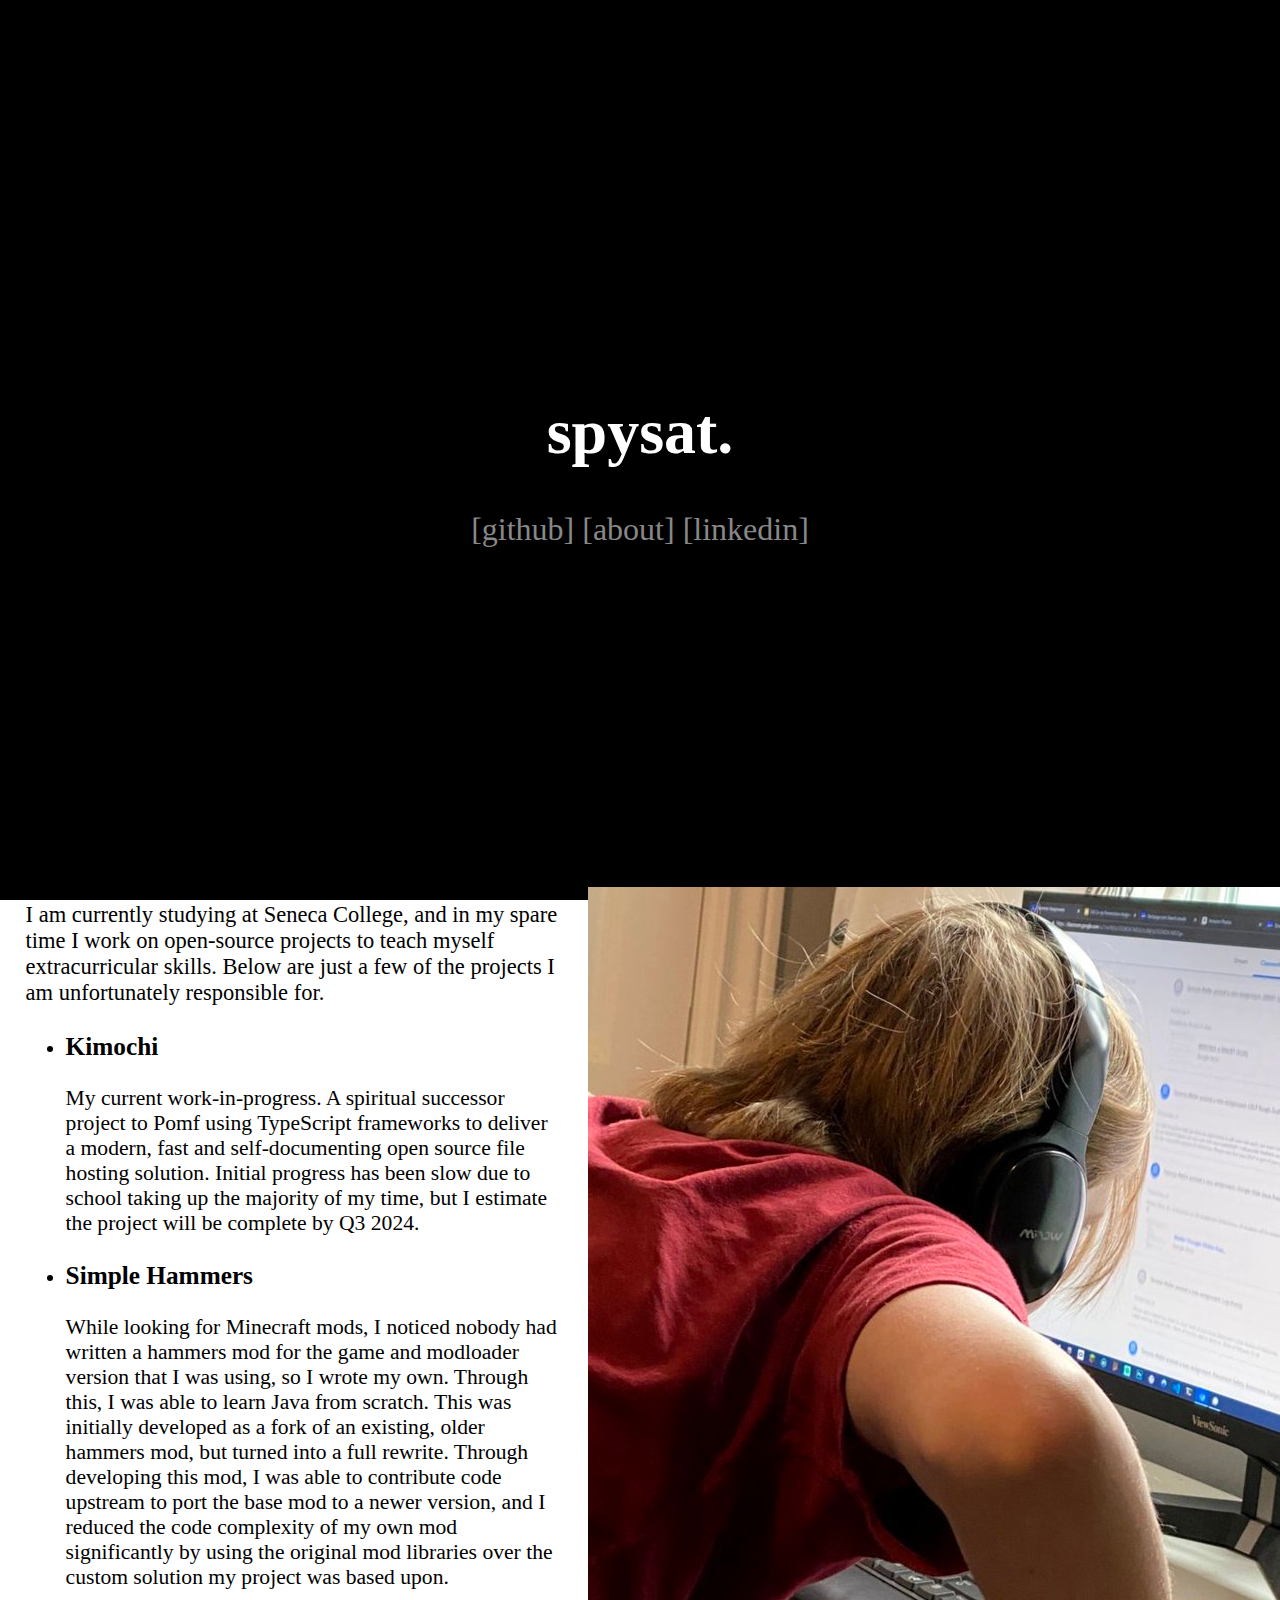
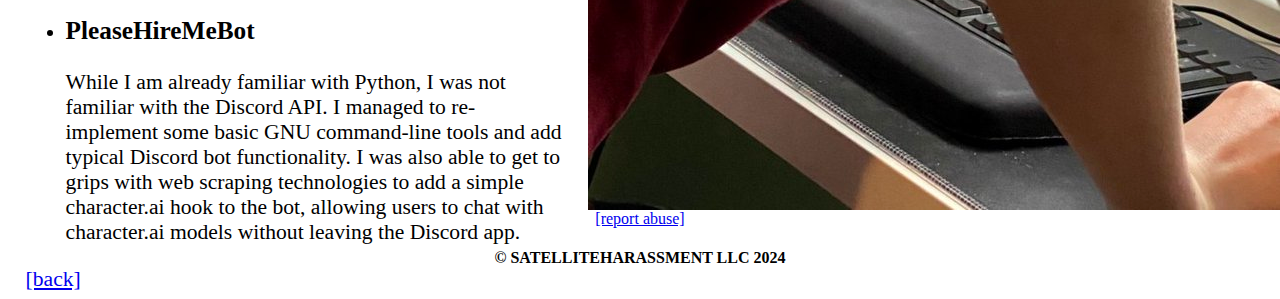
==== index.html @ 775f1d48 "Simplified design and now uses flexbox" ====
<!DOCTYPE html>
<html lang="en-CA">
<head>
<!-- HTML Meta Tags -->
<title>spysat.</title>
<meta name="description" content="Student at Seneca College and general trouble maker. Full stack developer with expertise in JavaScript, Python, and web development. Skilled in building responsive and scalable applications.">
<meta name="keywords" content="full stack developer, JavaScript, Python, C, C++, cpp, webdev, spysat, ashtonqlb, ashton bennet, ashton lunken web development, responsive design, scalable applications">
<meta name="author" content="Ashton Lunken">

<!-- Facebook Meta Tags -->
<meta property="og:url" content="https://spysat.net">
<meta property="og:type" content="website">
<meta property="og:title" content="spysat.">
<meta property="og:description" content="Spysat is Ashton Lunken">
<meta property="og:image" content="https://opengraph.b-cdn.net/production/documents/0bce2044-7931-43f7-a3ce-7cfbbf4e57e4.jpg?token=21f7EHfnocOe8le_BLO5FhSAGT1--1735mB9kfnQxic&height=923&width=692&expires=33248097608">

<!-- Twitter Meta Tags -->
<meta name="twitter:card" content="summary_large_image">
<meta property="twitter:domain" content="spysat.net">
<meta property="twitter:url" content="https://spysat.net">
<meta name="twitter:title" content="spysat.">
<meta name="twitter:description" content="Spysat is Ashton Lunken">
<meta name="twitter:image" content="https://opengraph.b-cdn.net/production/documents/0bce2044-7931-43f7-a3ce-7cfbbf4e57e4.jpg?token=21f7EHfnocOe8le_BLO5FhSAGT1--1735mB9kfnQxic&height=923&width=692&expires=33248097608">

<title>spysat.</title>
<link rel="stylesheet" href="main.css">
<link rel="icon" href="assets/spysatnet.ico">
</head>

<body>
    <div id="hero" class="container">
            <header>
                <h1>spysat.
            </header>
            <nav>
                <a href="https://github.com/ashtonqlb">[github]</a>
                <a href="#about">[about]</a>
                <a href="https://www.linkedin.com/in/ashtonqlb/">[linkedin]</a>
            </nav>
        </div>
    </div>

    <div id="about" class="container">
        <div id="left">
            <div id="intro">
                <h2><i>I'm Ashton, the face behind spysat.</i></h2>
                <p>I am currently studying at Seneca College, and in my spare time I work on open-source projects to teach myself extracurricular skills. Below are just a few of the projects I am unfortunately responsible for.</p>
            </div>
            <div id="projects">
                <ul>
                    <li>
                        <h3>Kimochi</h3>
                        <p>My current work-in-progress. A spiritual successor project to Pomf using TypeScript frameworks to deliver a modern, fast and self-documenting open source file hosting solution. Initial progress has been slow due to school taking up the majority of my time, but I estimate the project will be complete by Q3 2024.                                </p>
                    </li>
                    <li>
                        <h3>Simple Hammers</h3>
                        <p>
                            While looking for Minecraft mods, I noticed nobody had written a hammers mod for the game and modloader version that I was using, so I wrote my own. Through this, I was able to learn Java from scratch. This was initially developed as a fork of an existing, older hammers mod, but turned into a full rewrite. Through developing this mod, I was able to contribute code upstream to port the base mod to a newer version, and I reduced the code complexity of my own mod significantly by using the original mod libraries over the custom solution my project was based upon.
                        </p>
                    </li>
                    <li>
                        <h3>PleaseHireMeBot</h3>
                        <p>While I am already familiar with Python, I was not familiar with the Discord API. I managed to re-implement some basic GNU command-line tools and add typical Discord bot functionality. 
                            I was also able to get to grips with web scraping technologies to add a simple character.ai hook to the bot, allowing users to chat with character.ai models without leaving the Discord app.</p>
                    </li>
                </ul>
            <a href="#hero">[back]</a>
            </div>
        </div>
            <div id="portrait">
                <img src="assets/hard_at_work.jpeg" alt="A picture of me bent over my desk in an awkward position. I am looking at a web dashboard for proprietary database software." title="Hard at work.">
            </div>
    </div>
   
    <footer>
        <nav>
            <a href="mailto:ashton@spysat.net?subject=Takedown request">[report abuse]</a>
        </nav>

        <h4>&copy; SATELLITEHARASSMENT LLC 2024</h4>
    </footer>
</body>
</html>
---- main.css ----
html, body {
  font-family: "Palatino Linotype", "Book Antiqua", Palatino, serif;
  background-color: #000;
  margin: 0;
  padding: 0;
  scroll-behavior: smooth;
}

.container {
  display: flex;
  height: 100vh;
}

#hero {
  flex-direction: column;
  align-items: center;
  justify-content: center;
  background-color: #000;
  color: #fff;
  font-size: xx-large;
}

#hero h1 {
  align-items: center;
  text-align: center;
}

#hero nav {
  align-items: stretch;
}

#hero nav a {
  color: #888;
  text-decoration: none;
  transition: color 0.3s; /* Smooth transition for color change */
}

#hero nav a:hover {
  color: #fff;
}

#about {
  flex-direction: row;
  align-items: center;
  justify-content: center;
  background-color: #fff ;
  color: #000;
}

#left {
  flex-direction: column;
  padding: auto;
  margin: 2%;
}

#intro {
  font-size: 2.5vh;
}

#projects {
  flex-direction: column;
  font-size: 2.4vh;
}

#portrait img {
  max-height: 100%;
  align-items: flex-end;
}

footer {
  display: flex;
  flex-direction: column;
  align-items: center;
  justify-content: center;
  background-color: #fff ;
  padding: 10px;
  bottom: 0;
}

@media (max-width: 768px) {
}
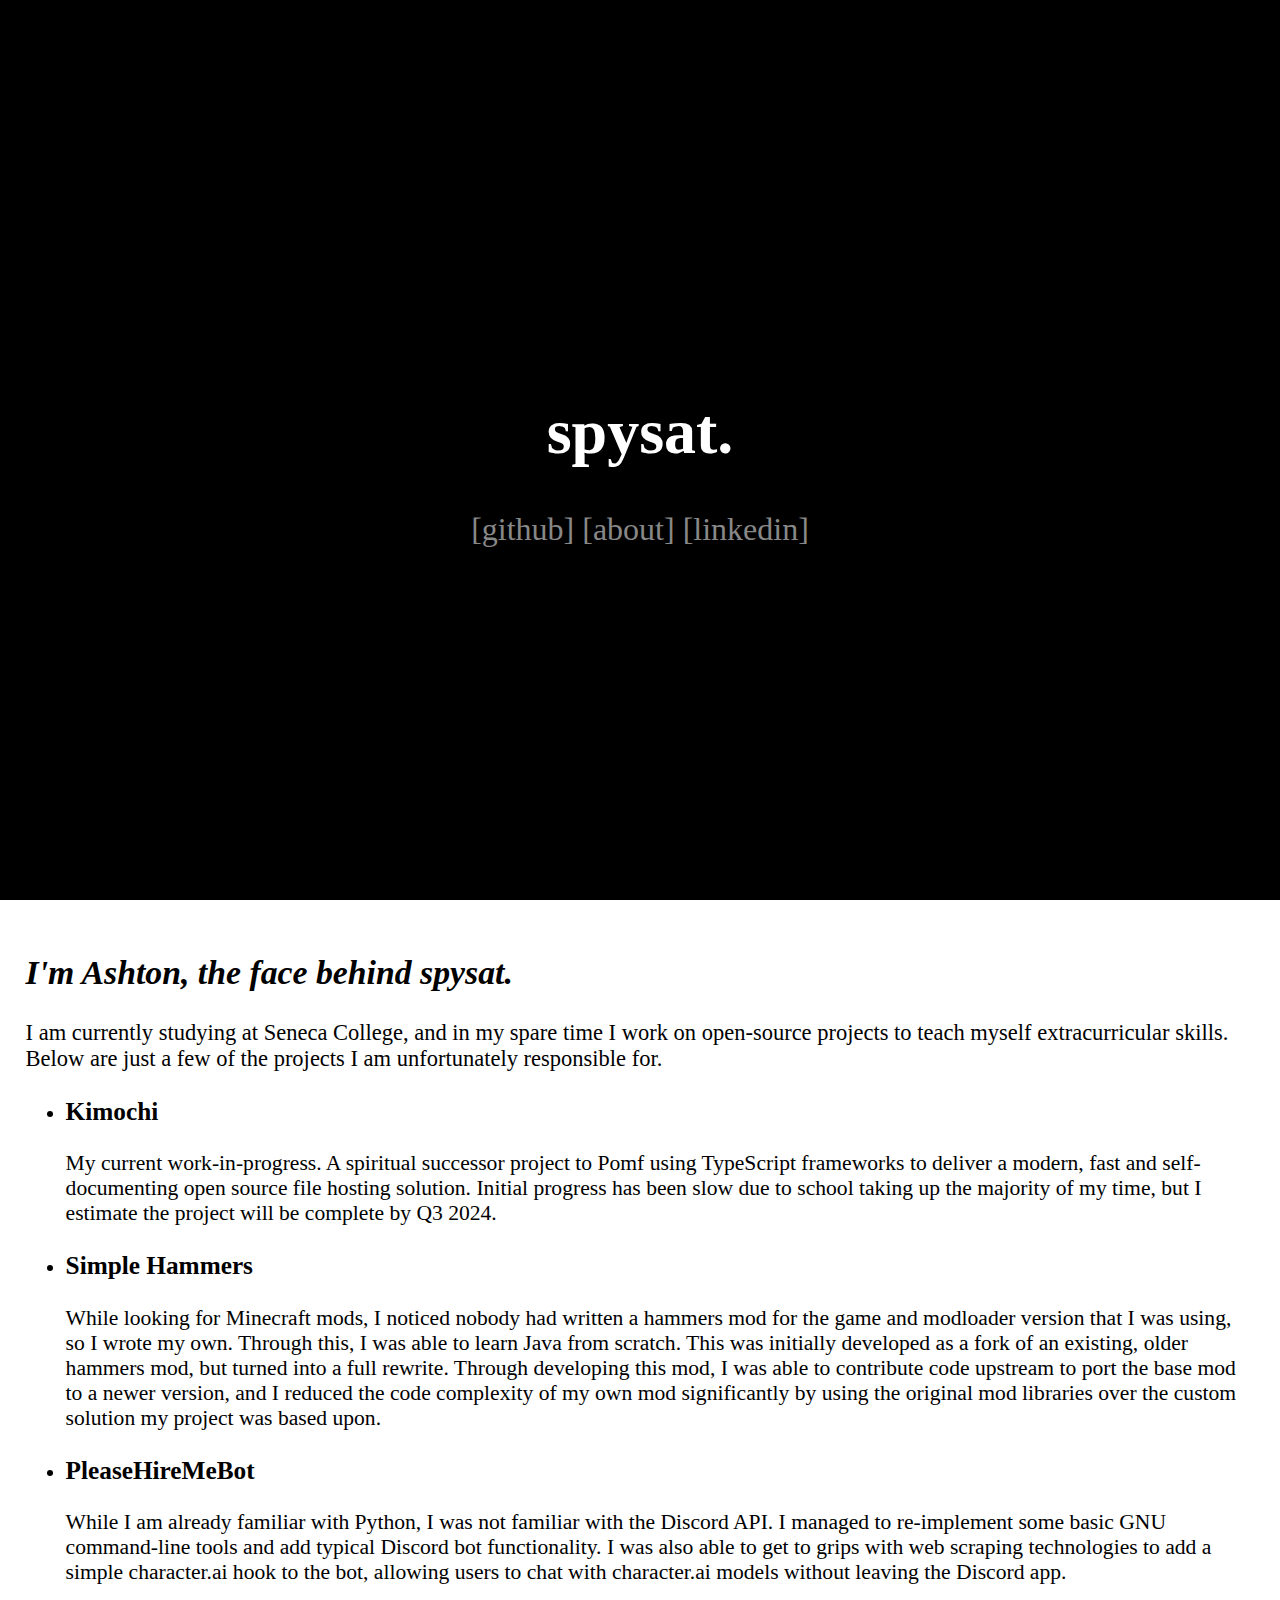
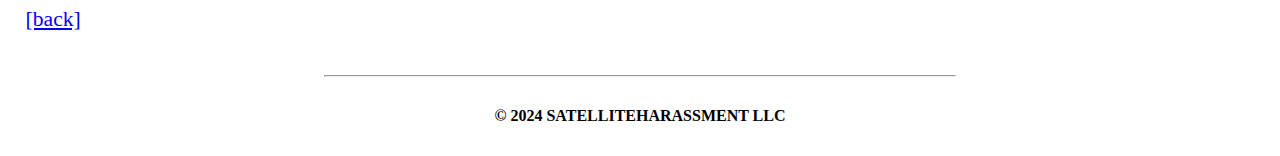
==== commit e2d15f23: "Made repository public and added license" ====
--- a/index.html
+++ b/index.html
@@ -26,6 +26,11 @@
 <link rel="stylesheet" href="main.css">
 <link rel="icon" href="assets/spysatnet.ico">
 </head>
+
+<!-- 
+    Hi! Glad to see you're interested in my website. If you want to use this layout for your own website
+    please don't hesitate to grab a copy of the source code at https://github.com/ashtonqlb/spysat.net. 
+-->
 
 <body>
     <div id="hero" class="container">
@@ -67,17 +72,11 @@
             <a href="#hero">[back]</a>
             </div>
         </div>
-            <div id="portrait">
-                <img src="assets/hard_at_work.jpeg" alt="A picture of me bent over my desk in an awkward position. I am looking at a web dashboard for proprietary database software." title="Hard at work.">
-            </div>
     </div>
    
     <footer>
-        <nav>
-            <a href="mailto:ashton@spysat.net?subject=Takedown request">[report abuse]</a>
-        </nav>
-
-        <h4>&copy; SATELLITEHARASSMENT LLC 2024</h4>
+        <hr style="width:50%;text-align:center;">
+        <h4>&copy; 2024 SATELLITEHARASSMENT LLC </h4>
     </footer>
 </body>
 </html>--- a/main.css
+++ b/main.css
@@ -1,6 +1,13 @@
+:root {
+  --primary-color: #000;
+  --secondary-color: #fff;
+  --tertiary-color: #888;
+  --highlight: #006aff;
+}
+
 html, body {
   font-family: "Palatino Linotype", "Book Antiqua", Palatino, serif;
-  background-color: #000;
+  background-color: var(--primary-color);
   margin: 0;
   padding: 0;
   scroll-behavior: smooth;
@@ -15,8 +22,8 @@
   flex-direction: column;
   align-items: center;
   justify-content: center;
-  background-color: #000;
-  color: #fff;
+  background-color: var(--primary-color);
+  color: var(--secondary-color);
   font-size: xx-large;
 }
 
@@ -30,21 +37,23 @@
 }
 
 #hero nav a {
-  color: #888;
+  color: var(--tertiary-color);
   text-decoration: none;
   transition: color 0.3s; /* Smooth transition for color change */
 }
 
 #hero nav a:hover {
-  color: #fff;
+  color: var(--secondary-color);
 }
 
 #about {
   flex-direction: row;
   align-items: center;
   justify-content: center;
-  background-color: #fff ;
-  color: #000;
+  background-color: var(--secondary-color); ;
+  color: var(--primary-color);
+  height: auto;
+  width: 100%;
 }
 
 #left {
@@ -62,19 +71,16 @@
   font-size: 2.4vh;
 }
 
-#portrait img {
-  max-height: 100%;
-  align-items: flex-end;
-}
-
 footer {
   display: flex;
   flex-direction: column;
   align-items: center;
   justify-content: center;
-  background-color: #fff ;
+  background-color: var(--secondary-color); ;
   padding: 10px;
   bottom: 0;
+  height: 1%;
+  width: auto;
 }
 
 @media (max-width: 768px) {
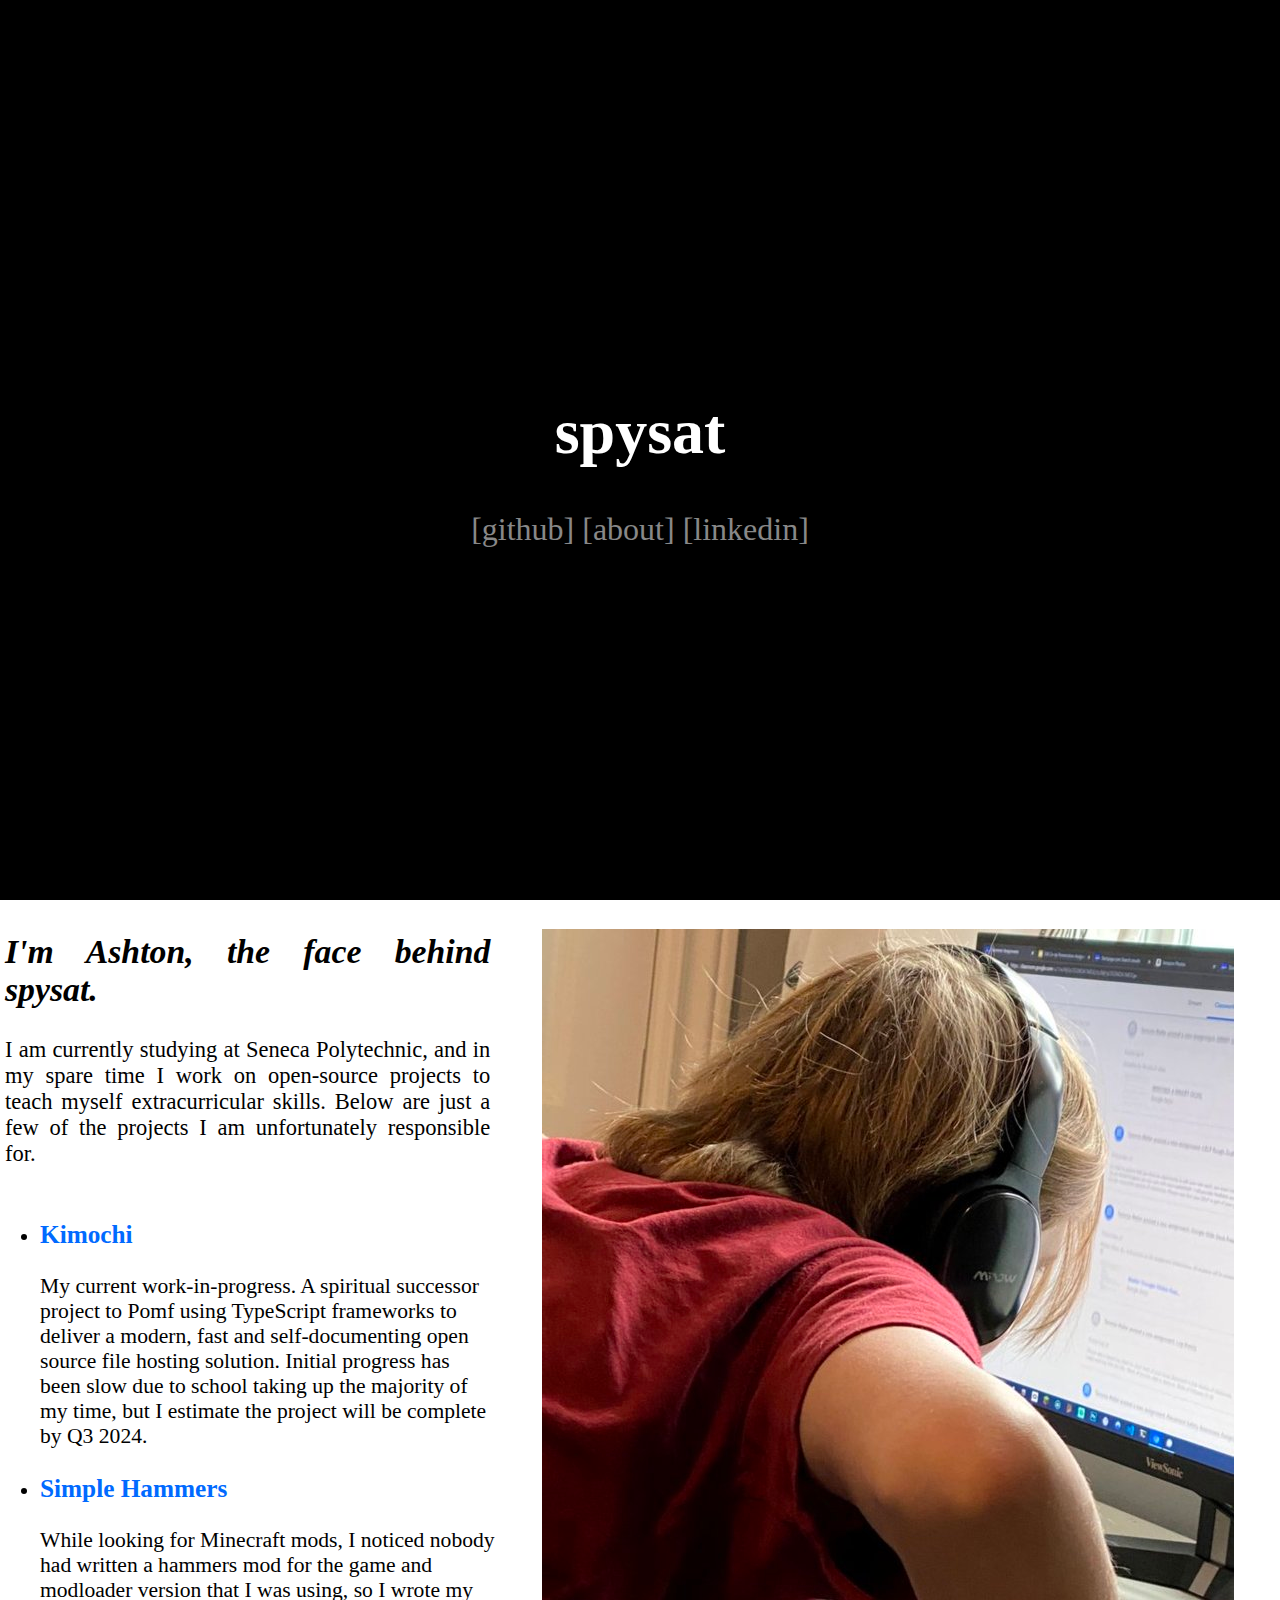
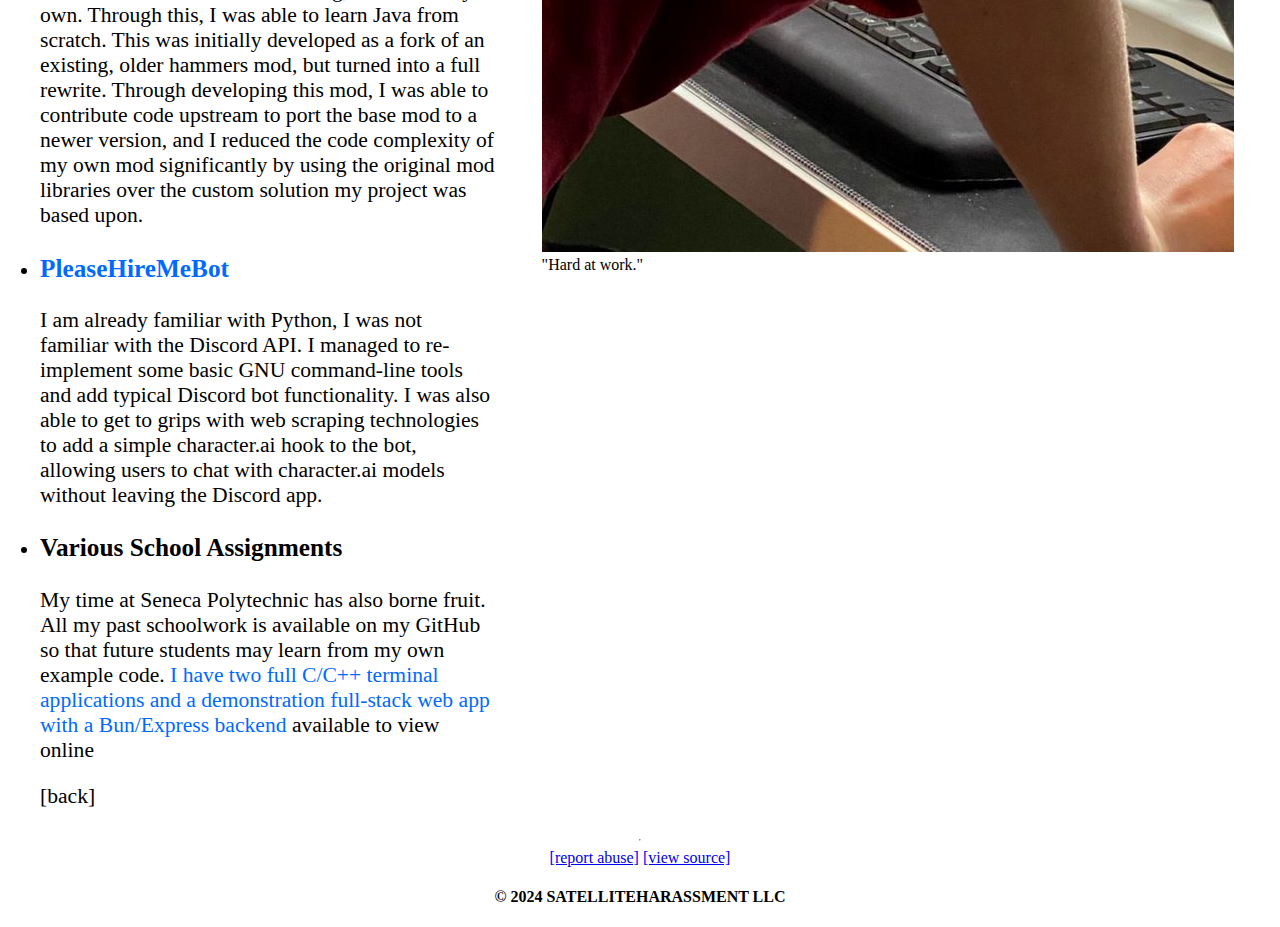
==== commit 6e3b42b2: "hi big chief." ====
--- a/index.html
+++ b/index.html
@@ -24,6 +24,7 @@
 
 <title>spysat.</title>
 <link rel="stylesheet" href="main.css">
+<link rel="stylesheet" href="https://cdnjs.cloudflare.com/ajax/libs/font-awesome/6.5.2/css/all.min.css" integrity="sha512-SnH5WK+bZxgPHs44uWIX+LLJAJ9/2PkPKZ5QiAj6Ta86w+fsb2TkcmfRyVX3pBnMFcV7oQPJkl9QevSCWr3W6A==" crossorigin="anonymous" referrerpolicy="no-referrer" />
 <link rel="icon" href="assets/spysatnet.ico">
 </head>
 
@@ -35,7 +36,7 @@
 <body>
     <div id="hero" class="container">
             <header>
-                <h1>spysat.
+                <h1><a href="mailto:ashton@spysat.net">spysat</a></h1>
             </header>
             <nav>
                 <a href="https://github.com/ashtonqlb">[github]</a>
@@ -46,36 +47,52 @@
     </div>
 
     <div id="about" class="container">
-        <div id="left">
+        <div id="text" class="container">
             <div id="intro">
                 <h2><i>I'm Ashton, the face behind spysat.</i></h2>
-                <p>I am currently studying at Seneca College, and in my spare time I work on open-source projects to teach myself extracurricular skills. Below are just a few of the projects I am unfortunately responsible for.</p>
+                <p>I am currently studying at Seneca Polytechnic, and in my spare time I work on open-source projects to teach myself extracurricular skills. Below are just a few of the projects I am unfortunately responsible for.</p>
             </div>
             <div id="projects">
                 <ul>
                     <li>
-                        <h3>Kimochi</h3>
+                        <h3><a href="https://github.com/ashtonqlb/kimochi">Kimochi</a></h3>
                         <p>My current work-in-progress. A spiritual successor project to Pomf using TypeScript frameworks to deliver a modern, fast and self-documenting open source file hosting solution. Initial progress has been slow due to school taking up the majority of my time, but I estimate the project will be complete by Q3 2024.                                </p>
                     </li>
                     <li>
-                        <h3>Simple Hammers</h3>
+                        <h3><a href="https://github.com/ashtonqlb/simplehammers">Simple Hammers</a></h3>
                         <p>
                             While looking for Minecraft mods, I noticed nobody had written a hammers mod for the game and modloader version that I was using, so I wrote my own. Through this, I was able to learn Java from scratch. This was initially developed as a fork of an existing, older hammers mod, but turned into a full rewrite. Through developing this mod, I was able to contribute code upstream to port the base mod to a newer version, and I reduced the code complexity of my own mod significantly by using the original mod libraries over the custom solution my project was based upon.
                         </p>
                     </li>
                     <li>
-                        <h3>PleaseHireMeBot</h3>
-                        <p>While I am already familiar with Python, I was not familiar with the Discord API. I managed to re-implement some basic GNU command-line tools and add typical Discord bot functionality. 
+                        <h3><a href="https://github.com/ashtonqlb/PleaseHireMeBot">PleaseHireMeBot</a></h3>
+                        <p>I am already familiar with Python, I was not familiar with the Discord API. I managed to re-implement some basic GNU command-line tools and add typical Discord bot functionality. 
                             I was also able to get to grips with web scraping technologies to add a simple character.ai hook to the bot, allowing users to chat with character.ai models without leaving the Discord app.</p>
                     </li>
+                    <li>
+                        <h3>Various School Assignments</h3>
+                        <p>My time at Seneca Polytechnic has also borne fruit. All my past schoolwork is available on my GitHub so that future students may learn from my own example code. <a href="https://github.com/ashtonqlb/oop-244">I have two full C/C++ terminal applications</a> <a href="https://github.com/ashtonqlb/vlbo">and a demonstration full-stack web app with a Bun/Express backend</a> available to view online</p>
+                    </li>
+                    <div id="back">
+                        <a href="#hero">[back]</a>
+                    </div>
                 </ul>
-            <a href="#hero">[back]</a>
             </div>
         </div>
+        <div id="image">
+            <figure>
+                <img src="assets/hard_at_work.jpeg">
+                <figcaption>"Hard at work."</figcaption>
+            </figure>
+        </div>
     </div>
-   
+
     <footer>
-        <hr style="width:50%;text-align:center;">
+        <hr>
+        <nav>
+            <a href="mailto:ashton@spysat.net?subject=Takedown request">[report abuse]</a>
+            <a href="https://github.com/ashtonqlb/spysat.net">[view source]</a>
+        </nav>
         <h4>&copy; 2024 SATELLITEHARASSMENT LLC </h4>
     </footer>
 </body>
--- a/main.css
+++ b/main.css
@@ -15,7 +15,6 @@
 
 .container {
   display: flex;
-  height: 100vh;
 }
 
 #hero {
@@ -25,11 +24,15 @@
   background-color: var(--primary-color);
   color: var(--secondary-color);
   font-size: xx-large;
+  height: 100vh;
+
 }
 
-#hero h1 {
+#hero h1 a {
   align-items: center;
+  color: var(--secondary-color);
   text-align: center;
+  text-decoration: none;
 }
 
 #hero nav {
@@ -48,22 +51,24 @@
 
 #about {
   flex-direction: row;
+  width: 100%;
+  height: auto;
+  background-color: var(--secondary-color);
+}
+
+#text {
+  flex-direction: column;
   align-items: center;
   justify-content: center;
   background-color: var(--secondary-color); ;
   color: var(--primary-color);
-  height: auto;
-  width: 100%;
-}
-
-#left {
-  flex-direction: column;
-  padding: auto;
-  margin: 2%;
+  width: fit-content
 }
 
 #intro {
   font-size: 2.5vh;
+  text-align: justify;
+  margin: 1%;
 }
 
 #projects {
@@ -71,17 +76,49 @@
   font-size: 2.4vh;
 }
 
+#projects li a {
+  color: var(--highlight);
+  text-decoration: none;  
+  transition: color 0.3s; /* Smooth transition for color change */
+}
+
+#projects li a:hover {
+  color: var(--tertiary-color);
+}
+
+#back a {
+  text-decoration: none;
+  color: var(--primary-color);
+  transition: color 0.3s;
+}
+
+#back a:hover {
+  color: var(--tertiary-color)
+}
+
+#image {
+  margin: 1% 0.5% 1%;
+}
+
+#image img {
+  margin: 0, 20% 10% 10%;
+}
+
+
 footer {
   display: flex;
   flex-direction: column;
   align-items: center;
   justify-content: center;
   background-color: var(--secondary-color); ;
-  padding: 10px;
-  bottom: 0;
   height: 1%;
   width: auto;
 }
 
+#footer hr {
+  width: 50%;
+  text-align: center;
+}
+
 @media (max-width: 768px) {
-}+}
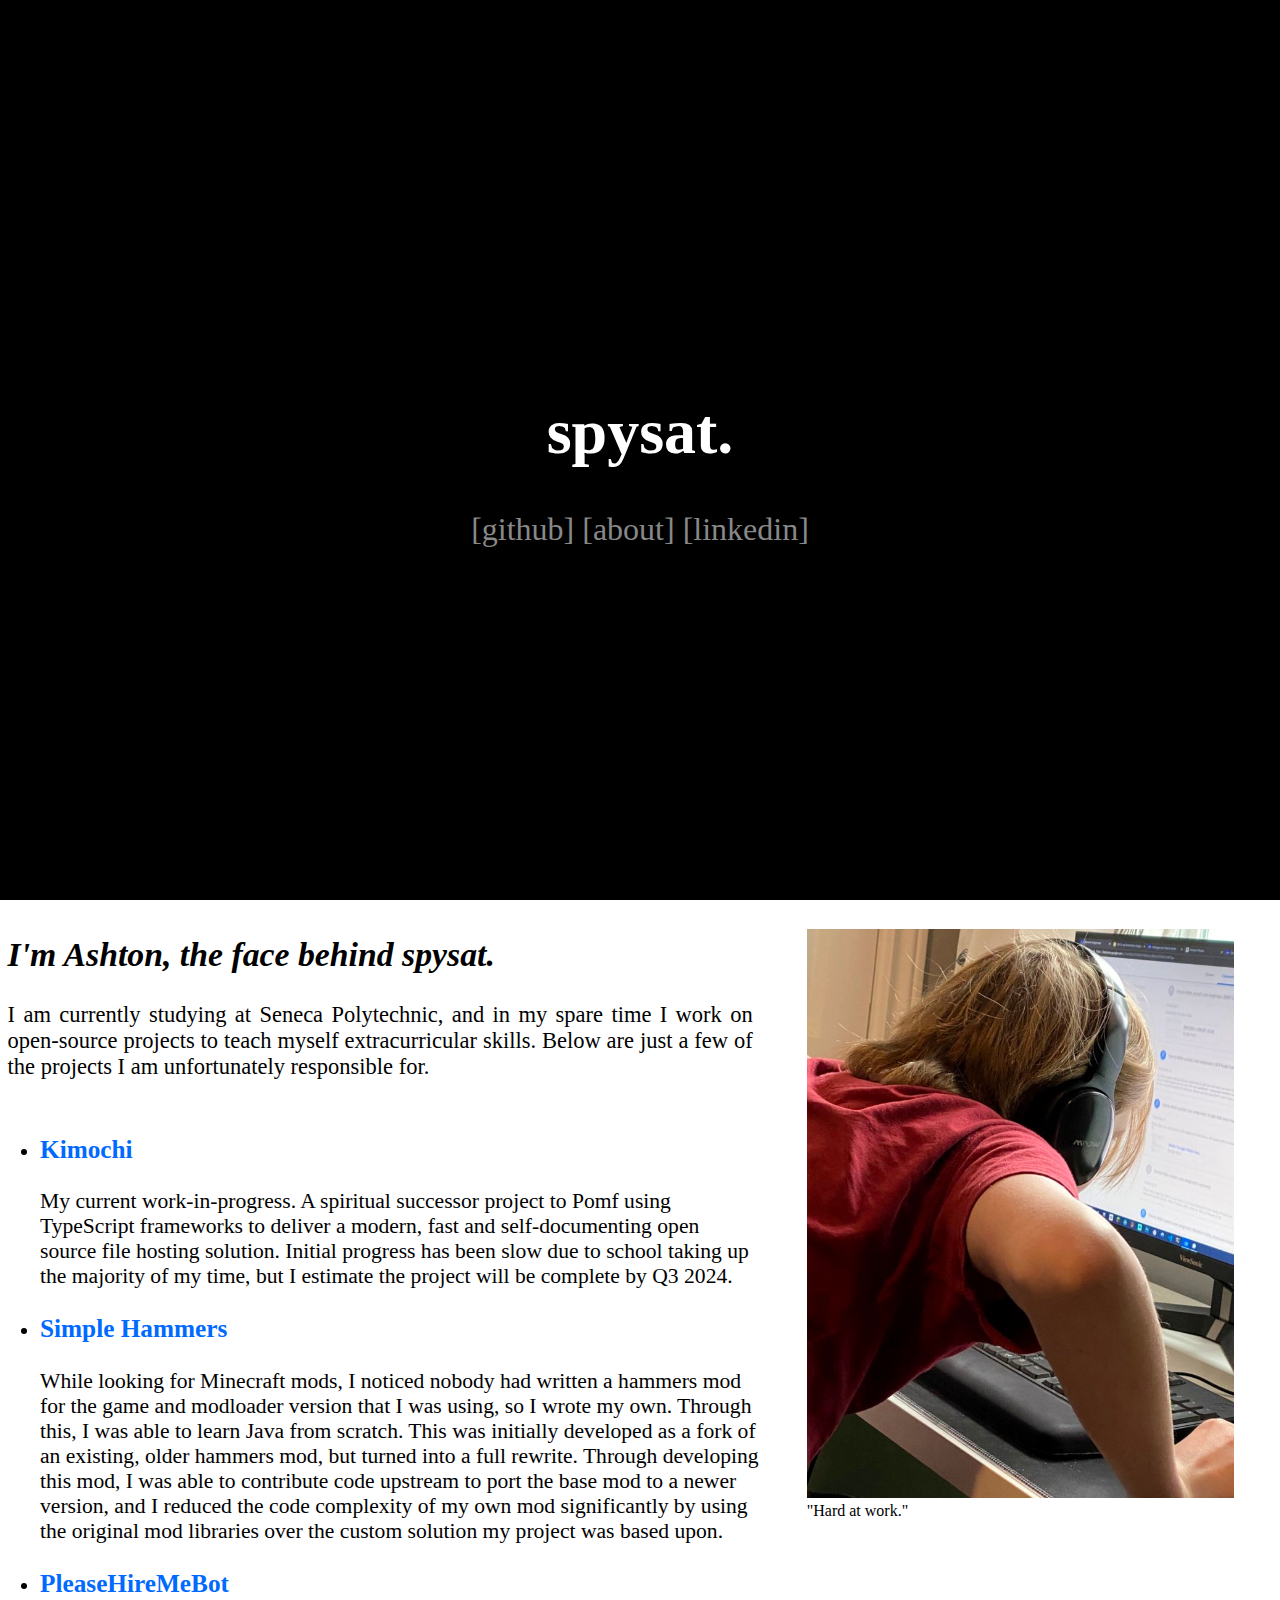
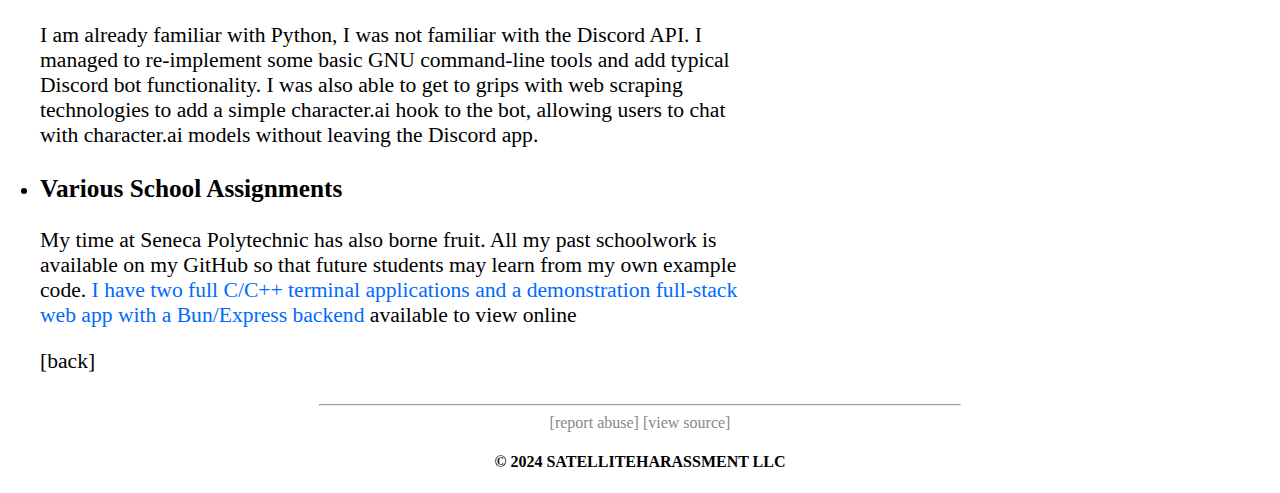
==== commit 6c9aa7e1: "Now mobile-friendly." ====
--- a/index.html
+++ b/index.html
@@ -34,9 +34,9 @@
 -->
 
 <body>
-    <div id="hero" class="container">
+    <section id="hero" class="container">
             <header>
-                <h1><a href="mailto:ashton@spysat.net">spysat</a></h1>
+                <h1><a href="mailto:ashton@spysat.net">spysat.</a></h1>
             </header>
             <nav>
                 <a href="https://github.com/ashtonqlb">[github]</a>
@@ -44,9 +44,9 @@
                 <a href="https://www.linkedin.com/in/ashtonqlb/">[linkedin]</a>
             </nav>
         </div>
-    </div>
+    </section>
 
-    <div id="about" class="container">
+    <section id="about" class="container">
         <div id="text" class="container">
             <div id="intro">
                 <h2><i>I'm Ashton, the face behind spysat.</i></h2>
@@ -85,7 +85,7 @@
                 <figcaption>"Hard at work."</figcaption>
             </figure>
         </div>
-    </div>
+    </section>
 
     <footer>
         <hr>
--- a/main.css
+++ b/main.css
@@ -25,7 +25,6 @@
   color: var(--secondary-color);
   font-size: xx-large;
   height: 100vh;
-
 }
 
 #hero h1 a {
@@ -33,6 +32,11 @@
   color: var(--secondary-color);
   text-align: center;
   text-decoration: none;
+  transition: color 0.3s; /* Smooth transition for color change */
+}
+
+#hero h1 a:hover {
+  color: var(--highlight);
 }
 
 #hero nav {
@@ -57,6 +61,7 @@
 }
 
 #text {
+  flex-basis: 60%;
   flex-direction: column;
   align-items: center;
   justify-content: center;
@@ -97,10 +102,13 @@
 }
 
 #image {
+  flex-basis: 40%;
   margin: 1% 0.5% 1%;
 }
 
 #image img {
+  max-width: 100%;
+  max-height: 100%;
   margin: 0, 20% 10% 10%;
 }
 
@@ -115,10 +123,51 @@
   width: auto;
 }
 
-#footer hr {
+footer hr {
   width: 50%;
   text-align: center;
 }
 
-@media (max-width: 768px) {
+footer nav {
+  align-items: stretch;
 }
+
+footer nav a {
+  color: var(--tertiary-color);
+  text-decoration: none;
+  transition: color 0.3s; /* Smooth transition for color change */
+}
+
+footer nav a:hover {
+  color: var(--primary-color);
+}
+
+
+@media only screen and (max-device-width: 480px) {
+  #hero {
+    font-size: xxx-large;
+  }
+
+  #text {
+    flex-basis: 100%;
+    flex-direction: column;
+    align-items: center;
+    justify-content: center;
+    background-color: var(--secondary-color); ;
+    color: var(--primary-color);
+    width: fit-content;
+    margin: 2%;
+  }
+
+  #image {
+    display: none;
+  }
+
+  #image img {
+    display: none;
+  }
+
+  footer{
+    display: none;
+  }
+}
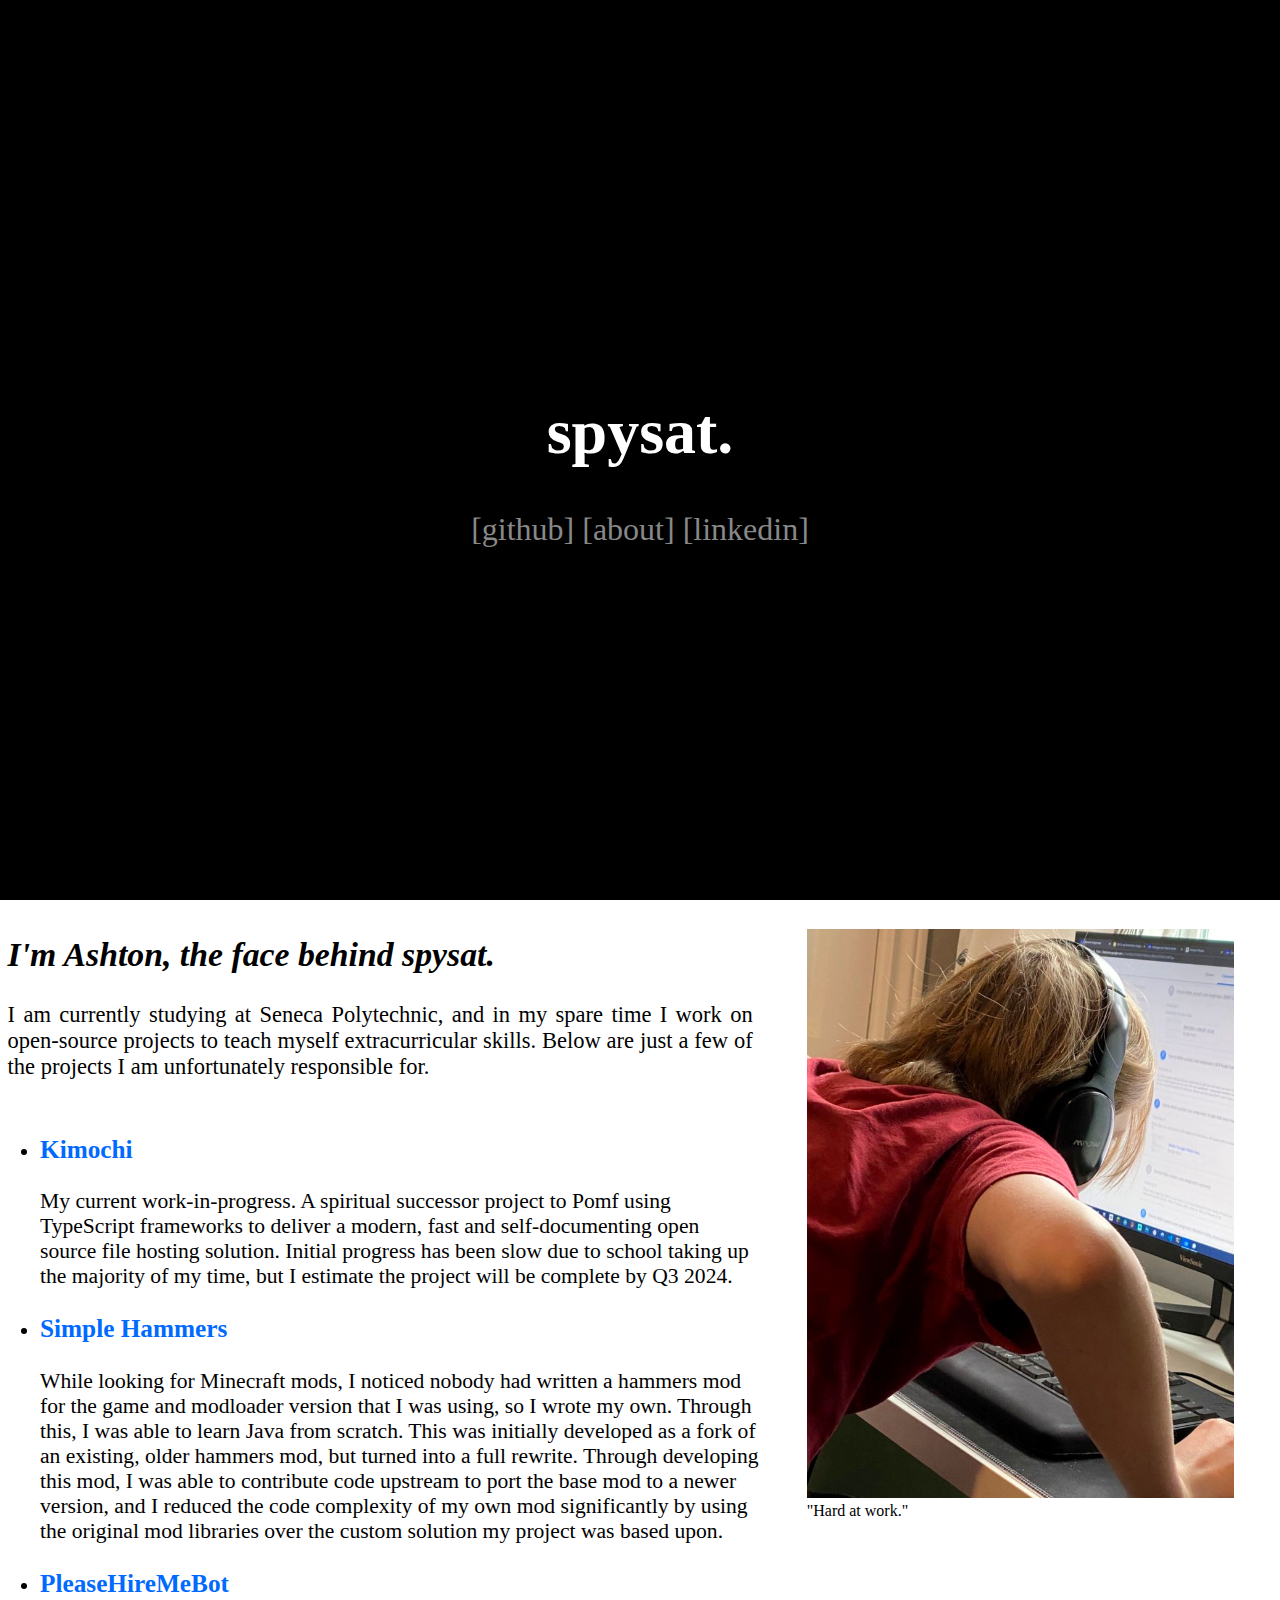
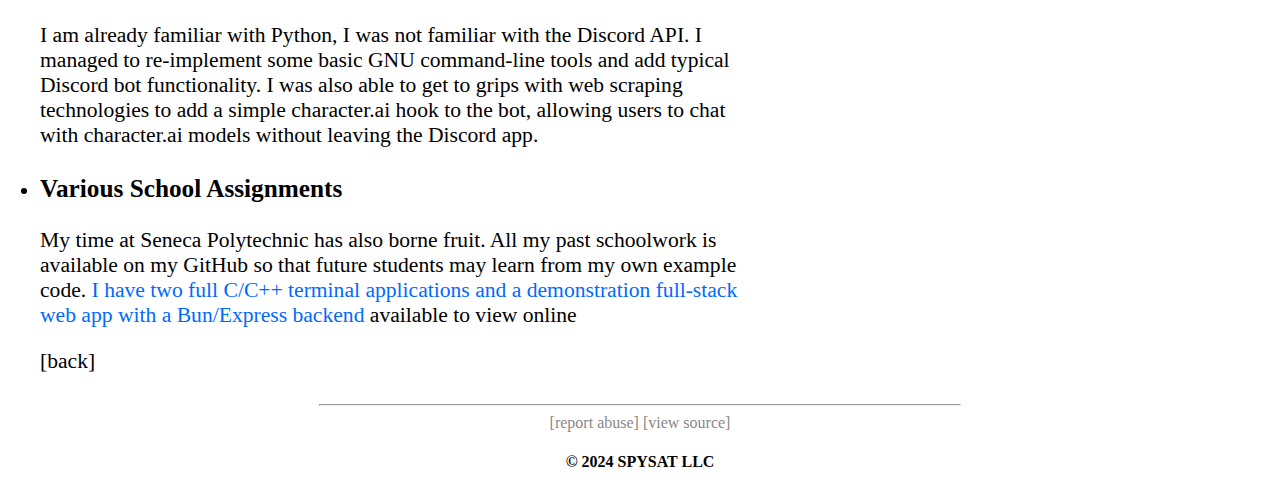
==== commit 39f86326: "Update index.html" ====
--- a/index.html
+++ b/index.html
@@ -93,7 +93,7 @@
             <a href="mailto:ashton@spysat.net?subject=Takedown request">[report abuse]</a>
             <a href="https://github.com/ashtonqlb/spysat.net">[view source]</a>
         </nav>
-        <h4>&copy; 2024 SATELLITEHARASSMENT LLC </h4>
+        <h4>&copy; 2024 SPYSAT LLC </h4>
     </footer>
 </body>
-</html>+</html>
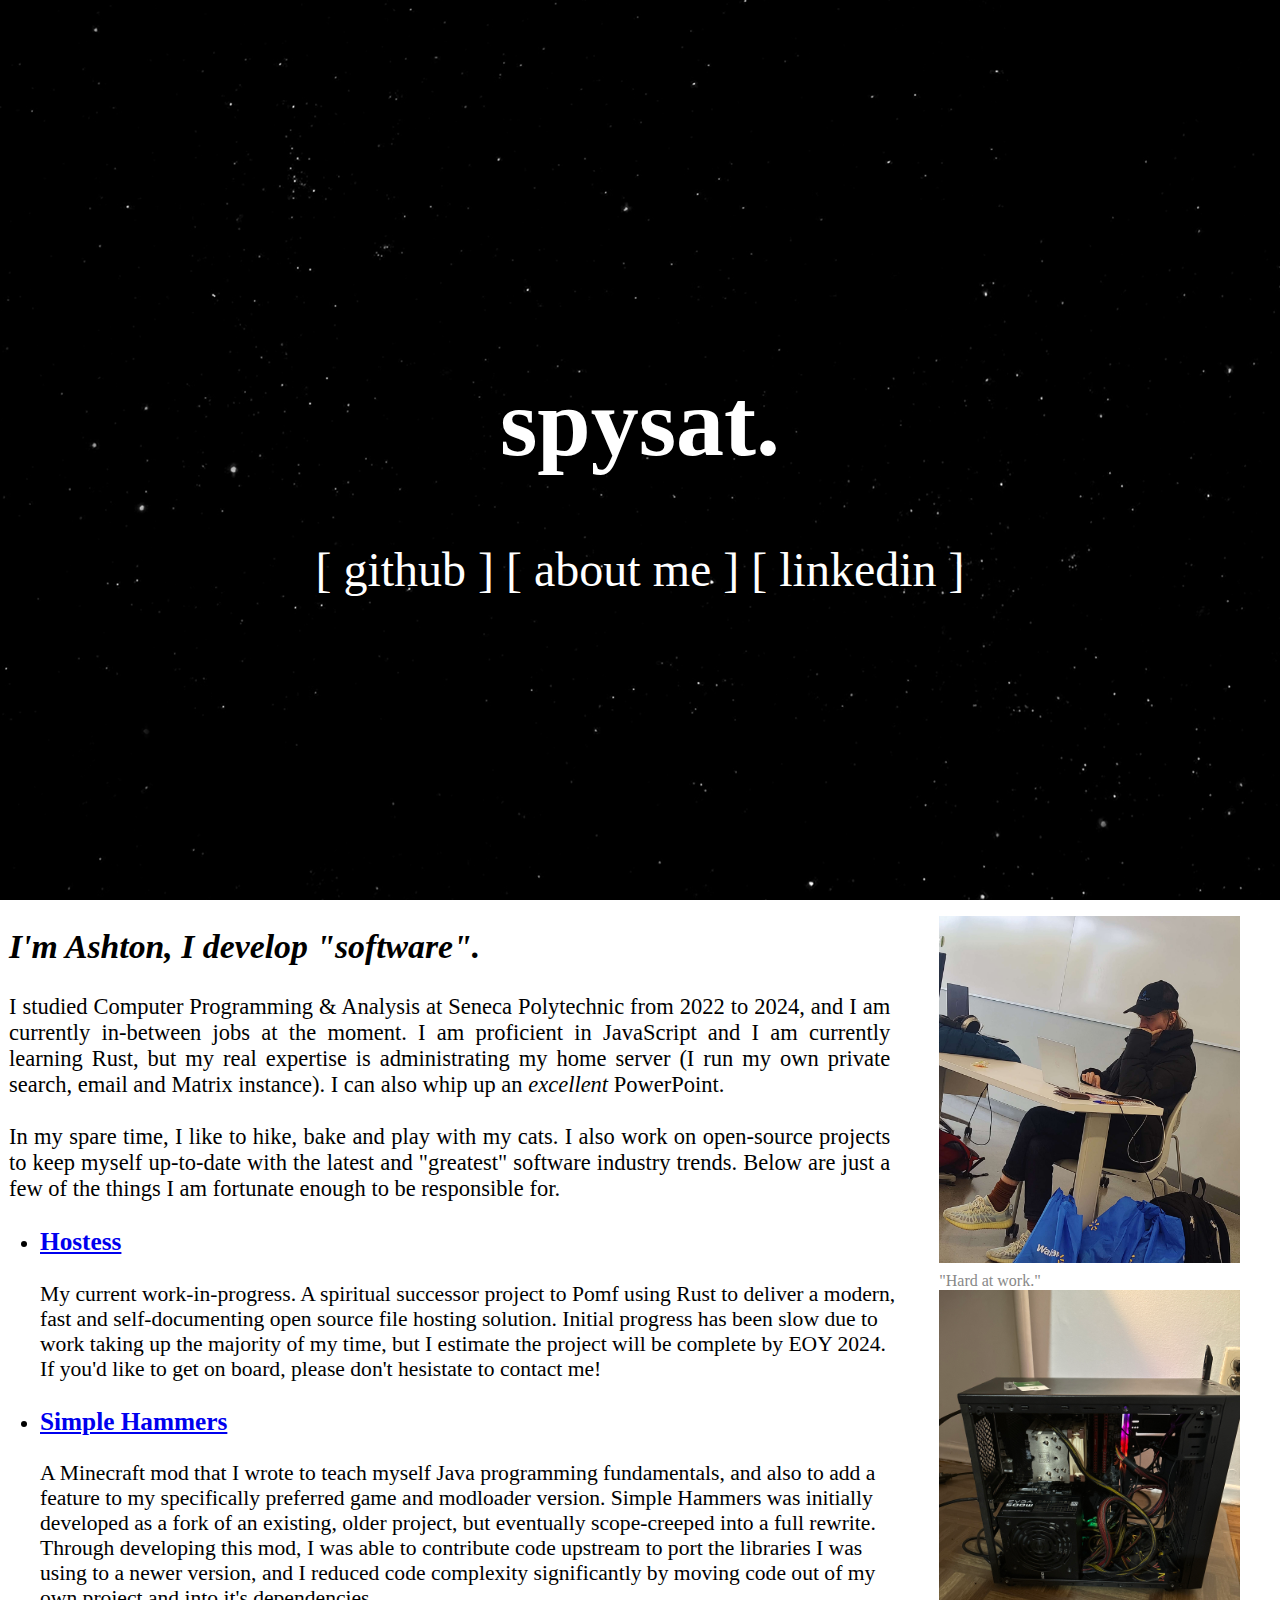
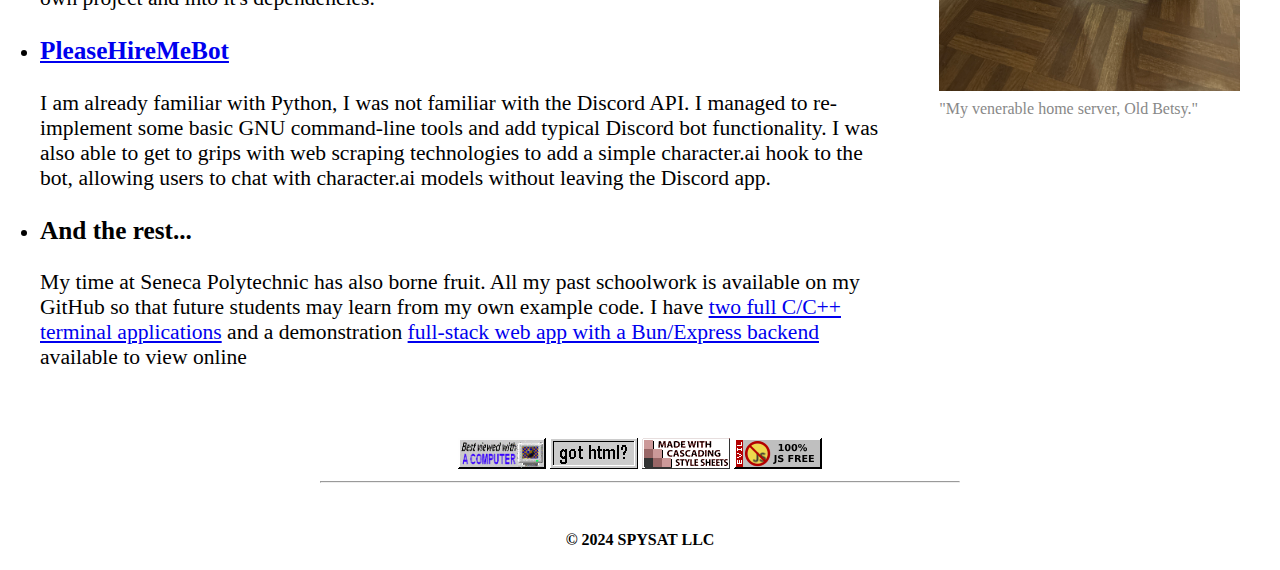
==== commit 784cbbbe: "Updated information and fixed some small bugs." ====
--- a/index.html
+++ b/index.html
@@ -1,31 +1,38 @@
 <!DOCTYPE html>
 <html lang="en-CA">
+
 <head>
-<!-- HTML Meta Tags -->
-<title>spysat.</title>
-<meta name="description" content="Student at Seneca College and general trouble maker. Full stack developer with expertise in JavaScript, Python, and web development. Skilled in building responsive and scalable applications.">
-<meta name="keywords" content="full stack developer, JavaScript, Python, C, C++, cpp, webdev, spysat, ashtonqlb, ashton bennet, ashton lunken web development, responsive design, scalable applications">
-<meta name="author" content="Ashton Lunken">
+    <!-- HTML Meta Tags -->
+    <title>spysat.</title>
+    <meta name="description"
+        content="Hobbyist full stack developer with expertise in Rust, Python, and web development. Skilled in building responsive and scalable applications.">
+    <meta name="keywords"
+        content="full stack developer, JavaScript, Python, C, C++, cpp, Rust, ashton lunken, ashton, webdev, spysat, ashtonqlb, ashton bennet, ashton lunken web development, responsive design, scalable applications">
+    <meta name="author" content="Ashton Lunken">
 
-<!-- Facebook Meta Tags -->
-<meta property="og:url" content="https://spysat.net">
-<meta property="og:type" content="website">
-<meta property="og:title" content="spysat.">
-<meta property="og:description" content="Spysat is Ashton Lunken">
-<meta property="og:image" content="https://opengraph.b-cdn.net/production/documents/0bce2044-7931-43f7-a3ce-7cfbbf4e57e4.jpg?token=21f7EHfnocOe8le_BLO5FhSAGT1--1735mB9kfnQxic&height=923&width=692&expires=33248097608">
+    <!-- Facebook Meta Tags -->
+    <meta property="og:url" content="https://spysat.net">
+    <meta property="og:type" content="website">
+    <meta property="og:title" content="spysat.">
+    <meta property="og:description"
+        content="Hobbyist full stack developer with expertise in Rust, Python, and web development">
+    <meta property="og:image"
+        content="https://opengraph.b-cdn.net/production/documents/0bce2044-7931-43f7-a3ce-7cfbbf4e57e4.jpg?token=21f7EHfnocOe8le_BLO5FhSAGT1--1735mB9kfnQxic&height=923&width=692&expires=33248097608">
 
-<!-- Twitter Meta Tags -->
-<meta name="twitter:card" content="summary_large_image">
-<meta property="twitter:domain" content="spysat.net">
-<meta property="twitter:url" content="https://spysat.net">
-<meta name="twitter:title" content="spysat.">
-<meta name="twitter:description" content="Spysat is Ashton Lunken">
-<meta name="twitter:image" content="https://opengraph.b-cdn.net/production/documents/0bce2044-7931-43f7-a3ce-7cfbbf4e57e4.jpg?token=21f7EHfnocOe8le_BLO5FhSAGT1--1735mB9kfnQxic&height=923&width=692&expires=33248097608">
+    <!-- Twitter Meta Tags -->
+    <meta name="twitter:card" content="summary_large_image">
+    <meta property="twitter:domain" content="spysat.net">
+    <meta property="twitter:url" content="https://spysat.net">
+    <meta name="twitter:title" content="spysat.">
+    <meta name="twitter:description"
+        content="Hobbyist full stack developer with expertise in Rust, Python, and web development">
+    <meta name="twitter:image"
+        content="https://opengraph.b-cdn.net/production/documents/0bce2044-7931-43f7-a3ce-7cfbbf4e57e4.jpg?token=21f7EHfnocOe8le_BLO5FhSAGT1--1735mB9kfnQxic&height=923&width=692&expires=33248097608">
 
-<title>spysat.</title>
-<link rel="stylesheet" href="main.css">
-<link rel="stylesheet" href="https://cdnjs.cloudflare.com/ajax/libs/font-awesome/6.5.2/css/all.min.css" integrity="sha512-SnH5WK+bZxgPHs44uWIX+LLJAJ9/2PkPKZ5QiAj6Ta86w+fsb2TkcmfRyVX3pBnMFcV7oQPJkl9QevSCWr3W6A==" crossorigin="anonymous" referrerpolicy="no-referrer" />
-<link rel="icon" href="assets/spysatnet.ico">
+    <title>spysat.</title>
+    <link rel="stylesheet" href="main.css">
+    <link rel="icon"
+        href="data:image/svg+xml,<svg xmlns=%22http://www.w3.org/2000/svg%22 viewBox=%220 0 100 100%22><text y=%22.9em%22 font-size=%2290%22>🛰️</text></svg>">
 </head>
 
 <!-- 
@@ -35,43 +42,69 @@
 
 <body>
     <section id="hero" class="container">
-            <header>
-                <h1><a href="mailto:ashton@spysat.net">spysat.</a></h1>
-            </header>
+        <div id="links">
+            <h1><a href="mailto:ashton@spysat.net">spysat.</a></h1>
             <nav>
-                <a href="https://github.com/ashtonqlb">[github]</a>
-                <a href="#about">[about]</a>
-                <a href="https://www.linkedin.com/in/ashtonqlb/">[linkedin]</a>
+                <a href="https://github.com/ashtonqlb">[ github ]</a>
+                <a href="#about">[ about me ]</a>
+                <a href="https://www.linkedin.com/in/ashtonqlb/">[ linkedin ]</a>
             </nav>
         </div>
+        <div class="stars"></div>
+        <div class="twinkling"></div>
     </section>
 
-    <section id="about" class="container">
-        <div id="text" class="container">
+    <section id="about">
+        <div id="text">
             <div id="intro">
-                <h2><i>I'm Ashton, the face behind spysat.</i></h2>
-                <p>I am currently studying at Seneca Polytechnic, and in my spare time I work on open-source projects to teach myself extracurricular skills. Below are just a few of the projects I am unfortunately responsible for.</p>
+                <h2><i>I'm Ashton, I develop "software".</i></h2>
+                <p> I studied Computer Programming & Analysis at Seneca Polytechnic from 2022 to 2024, and I am
+                    currently in-between jobs at the moment.
+                    I am proficient in JavaScript and I am currently learning Rust, but my real expertise is
+                    administrating my home server (I run my own private search, email and Matrix instance). I can also
+                    whip up an <i>excellent</i> PowerPoint.<br></br>
+                    In my spare time, I like to hike, bake and play with my cats. I also work on open-source projects to
+                    keep myself up-to-date with the latest and "greatest" software industry trends.
+                    Below are just a few of the things I am fortunate enough to be responsible for.</p>
             </div>
             <div id="projects">
                 <ul>
                     <li>
-                        <h3><a href="https://github.com/ashtonqlb/kimochi">Kimochi</a></h3>
-                        <p>My current work-in-progress. A spiritual successor project to Pomf using TypeScript frameworks to deliver a modern, fast and self-documenting open source file hosting solution. Initial progress has been slow due to school taking up the majority of my time, but I estimate the project will be complete by Q3 2024.                                </p>
+                        <h3><a href="https://github.com/ashtonqlb/nakai">Hostess</a></h3>
+                        <p>My current work-in-progress. A spiritual successor project to Pomf using Rust to deliver a
+                            modern, fast and self-documenting open source file hosting solution. Initial progress has
+                            been slow due to work taking up the majority of my time, but I estimate the project will be
+                            complete by EOY 2024. If you'd like to get on board, please don't hesistate to contact me!
+                        </p>
                     </li>
                     <li>
                         <h3><a href="https://github.com/ashtonqlb/simplehammers">Simple Hammers</a></h3>
                         <p>
-                            While looking for Minecraft mods, I noticed nobody had written a hammers mod for the game and modloader version that I was using, so I wrote my own. Through this, I was able to learn Java from scratch. This was initially developed as a fork of an existing, older hammers mod, but turned into a full rewrite. Through developing this mod, I was able to contribute code upstream to port the base mod to a newer version, and I reduced the code complexity of my own mod significantly by using the original mod libraries over the custom solution my project was based upon.
+                            A Minecraft mod that I wrote to teach myself Java programming fundamentals, and also to add
+                            a feature to my specifically preferred game and modloader version. Simple Hammers was
+                            initially
+                            developed as a fork of an existing, older project, but eventually scope-creeped into a full
+                            rewrite.
+                            Through developing this mod, I was able to contribute code upstream to port the libraries I
+                            was using to a newer version, and I reduced code
+                            complexity significantly by moving code out of my own project and into it's dependencies.
                         </p>
                     </li>
                     <li>
                         <h3><a href="https://github.com/ashtonqlb/PleaseHireMeBot">PleaseHireMeBot</a></h3>
-                        <p>I am already familiar with Python, I was not familiar with the Discord API. I managed to re-implement some basic GNU command-line tools and add typical Discord bot functionality. 
-                            I was also able to get to grips with web scraping technologies to add a simple character.ai hook to the bot, allowing users to chat with character.ai models without leaving the Discord app.</p>
+                        <p>I am already familiar with Python, I was not familiar with the Discord API. I managed to
+                            re-implement some basic GNU command-line tools and add typical Discord bot functionality.
+                            I was also able to get to grips with web scraping technologies to add a simple character.ai
+                            hook to the bot, allowing users to chat with character.ai models without leaving the Discord
+                            app.</p>
                     </li>
                     <li>
-                        <h3>Various School Assignments</h3>
-                        <p>My time at Seneca Polytechnic has also borne fruit. All my past schoolwork is available on my GitHub so that future students may learn from my own example code. <a href="https://github.com/ashtonqlb/oop-244">I have two full C/C++ terminal applications</a> <a href="https://github.com/ashtonqlb/vlbo">and a demonstration full-stack web app with a Bun/Express backend</a> available to view online</p>
+                        <h3>And the rest...</h3>
+                        <p>My time at Seneca Polytechnic has also borne fruit. All my past schoolwork is available on my
+                            GitHub so that future students may learn from my own example code. I have <a
+                                href="https://github.com/ashtonqlb/oop-244">two full C/C++ terminal applications</a> and
+                            a demonstration <a href="https://github.com/ashtonqlb/vlbo">full-stack web app with a
+                                Bun/Express backend</a> available to view online</p>
                     </li>
                     <div id="back">
                         <a href="#hero">[back]</a>
@@ -79,21 +112,28 @@
                 </ul>
             </div>
         </div>
-        <div id="image">
-            <figure>
-                <img src="assets/hard_at_work.jpeg">
-                <figcaption>"Hard at work."</figcaption>
-            </figure>
-        </div>
+        <figure class="image">
+            <img src="assets/hard_at_work.png">
+            <figcaption>"Hard at work."</figcaption>
+            <img src="assets/old_betsy.jpeg">
+            <figcaption>"My venerable home server, Old Betsy."</figcaption>
+        </figure>
     </section>
 
-    <footer>
+    <section id="footer">
+        <div id=badges>
+            <img src="assets/best_viewed.gif">
+            <img src="assets/got_html.png">
+            <img src="assets/css.gif">
+            <img src="assets/i_hate_js.png">
+        </div>
         <hr>
         <nav>
             <a href="mailto:ashton@spysat.net?subject=Takedown request">[report abuse]</a>
             <a href="https://github.com/ashtonqlb/spysat.net">[view source]</a>
         </nav>
         <h4>&copy; 2024 SPYSAT LLC </h4>
-    </footer>
+    </section>
 </body>
-</html>
+
+</html>--- a/main.css
+++ b/main.css
@@ -5,7 +5,11 @@
   --highlight: #006aff;
 }
 
-html, body {
+* {
+  box-sizing: border-box;
+}
+
+body, html {
   font-family: "Palatino Linotype", "Book Antiqua", Palatino, serif;
   background-color: var(--primary-color);
   margin: 0;
@@ -13,61 +17,87 @@
   scroll-behavior: smooth;
 }
 
-.container {
+figcaption {
+  text-align: left;
+  margin-top: 5px;
+  font-size: 1em;
+  color: var(--tertiary-color);
+}
+
+.container, #about {
   display: flex;
+  max-width: 100vw;
+}
+
+.image {
+  max-width: 23.5%;
+}
+
+.image img {
+  max-width: 100%;
+}
+
+.stars, .twinkling {
+  position: absolute;
+  top: 0; left: 0; right: 0; bottom: 0;
+  width: 100%; height: 100%;
+}
+
+.stars {
+  background: var(--primary-color) url(assets/stars.png) repeat top center;
+  z-index: 0;
+}
+
+.twinkling {
+  background: transparent url(assets/twinkling.png) repeat top center;
+  z-index: 1;
+  animation: move-twinkle-back 600s linear infinite;
 }
 
 #hero {
+  display: flex;
   flex-direction: column;
   align-items: center;
   justify-content: center;
-  background-color: var(--primary-color);
-  color: var(--secondary-color);
   font-size: xx-large;
   height: 100vh;
 }
 
-#hero h1 a {
-  align-items: center;
-  color: var(--secondary-color);
+#links {
   text-align: center;
-  text-decoration: none;
-  transition: color 0.3s; /* Smooth transition for color change */
+  font-size: 150%;
+  z-index: 10;
 }
 
-#hero h1 a:hover {
+#links h1 a, #links nav a, #back a, #footer nav a {
+  color: var(--secondary-color);
+  text-decoration: none;
+  transition: color 0.3s;
+}
+
+#links h1 a:hover, #back a:hover {
   color: var(--highlight);
 }
 
-#hero nav {
-  align-items: stretch;
-}
-
-#hero nav a {
-  color: var(--tertiary-color);
-  text-decoration: none;
-  transition: color 0.3s; /* Smooth transition for color change */
-}
-
-#hero nav a:hover {
+#links nav a:hover {
   color: var(--secondary-color);
 }
 
 #about {
   flex-direction: row;
-  width: 100%;
+  width: 100vw;
   height: auto;
   background-color: var(--secondary-color);
 }
 
 #text {
-  flex-basis: 60%;
+  flex-basis: 100%;
   flex-direction: column;
   align-items: center;
   justify-content: center;
-  background-color: var(--secondary-color); ;
+  background-color: var(--secondary-color);
   color: var(--primary-color);
-  width: fit-content
+  width: fit-content;
 }
 
 #intro {
@@ -81,93 +111,50 @@
   font-size: 2.4vh;
 }
 
-#projects li a {
-  color: var(--highlight);
-  text-decoration: none;  
-  transition: color 0.3s; /* Smooth transition for color change */
-}
-
 #projects li a:hover {
   color: var(--tertiary-color);
 }
 
-#back a {
-  text-decoration: none;
-  color: var(--primary-color);
-  transition: color 0.3s;
-}
-
-#back a:hover {
-  color: var(--tertiary-color)
-}
-
-#image {
-  flex-basis: 40%;
-  margin: 1% 0.5% 1%;
-}
-
-#image img {
-  max-width: 100%;
-  max-height: 100%;
-  margin: 0, 20% 10% 10%;
-}
-
-
-footer {
+#footer {
   display: flex;
   flex-direction: column;
   align-items: center;
   justify-content: center;
-  background-color: var(--secondary-color); ;
-  height: 1%;
+  background-color: var(--secondary-color);
   width: auto;
 }
 
-footer hr {
+#footer hr {
   width: 50%;
   text-align: center;
 }
 
-footer nav {
-  align-items: stretch;
-}
+@media only screen and (max-device-width: 480px) {
+  figure {
+    display: none;
+  }
 
-footer nav a {
-  color: var(--tertiary-color);
-  text-decoration: none;
-  transition: color 0.3s; /* Smooth transition for color change */
-}
+  #links {
+    font-size: 200%;
+  }
 
-footer nav a:hover {
-  color: var(--primary-color);
-}
-
-
-@media only screen and (max-device-width: 480px) {
-  #hero {
-    font-size: xxx-large;
+  #intro {
+    text-align: center;
+    margin: 0 0 10px;
   }
 
   #text {
     flex-basis: 100%;
-    flex-direction: column;
-    align-items: center;
-    justify-content: center;
-    background-color: var(--secondary-color); ;
-    color: var(--primary-color);
-    width: fit-content;
     margin: 2%;
   }
 
-  #image {
+  #footer hr, #badges {
     display: none;
   }
 
-  #image img {
-    display: none;
+  #footer h4, nav {
+    padding: 30px 10px 10px;
+    text-align: center;
+    font-size: xxx-large;
   }
-
-  footer{
-    display: none;
-  }
-}
+}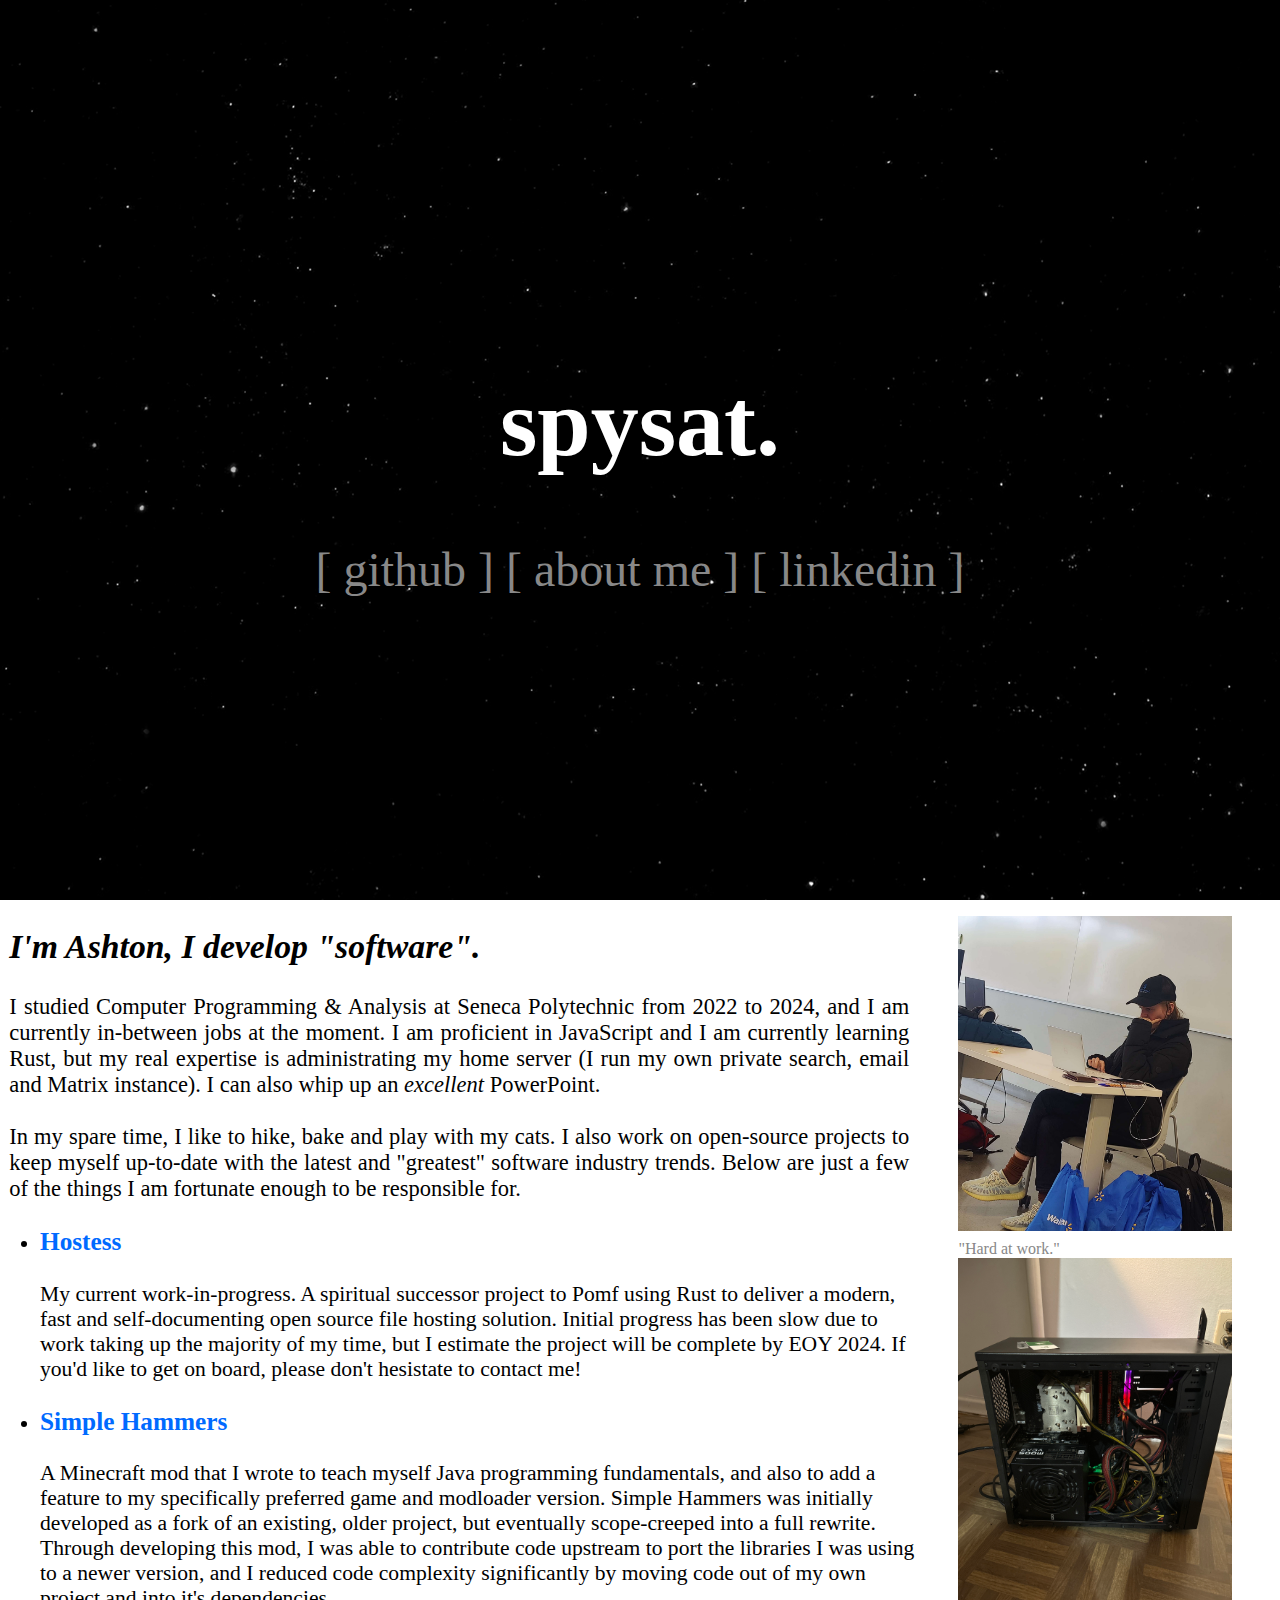
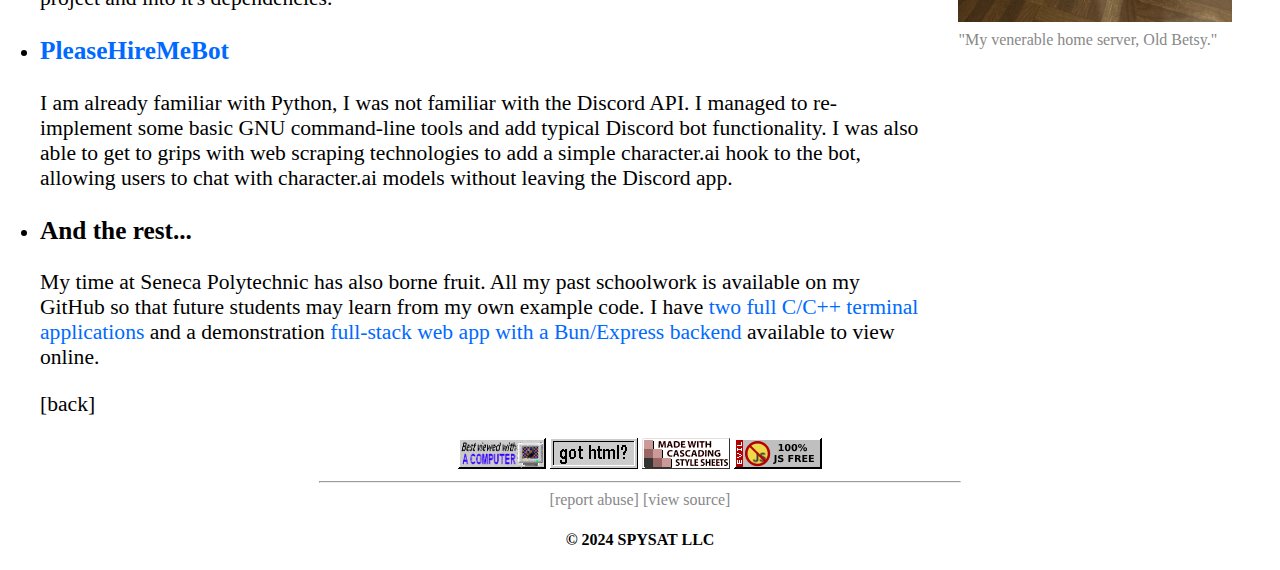
==== commit f37dcc5e: "Fixed some regressions." ====
--- a/index.html
+++ b/index.html
@@ -5,10 +5,7 @@
     <!-- HTML Meta Tags -->
     <title>spysat.</title>
     <meta name="description"
-        content="Hobbyist full stack developer with expertise in Rust, Python, and web development. Skilled in building responsive and scalable applications.">
-    <meta name="keywords"
-        content="full stack developer, JavaScript, Python, C, C++, cpp, Rust, ashton lunken, ashton, webdev, spysat, ashtonqlb, ashton bennet, ashton lunken web development, responsive design, scalable applications">
-    <meta name="author" content="Ashton Lunken">
+        content="Hobbyist full stack developer with expertise in Rust, Python, and web development">
 
     <!-- Facebook Meta Tags -->
     <meta property="og:url" content="https://spysat.net">
@@ -17,7 +14,7 @@
     <meta property="og:description"
         content="Hobbyist full stack developer with expertise in Rust, Python, and web development">
     <meta property="og:image"
-        content="https://opengraph.b-cdn.net/production/documents/0bce2044-7931-43f7-a3ce-7cfbbf4e57e4.jpg?token=21f7EHfnocOe8le_BLO5FhSAGT1--1735mB9kfnQxic&height=923&width=692&expires=33248097608">
+        content="https://opengraph.b-cdn.net/production/images/d64511f4-e74c-4696-8158-6f1cfa127044.png?token=sPas6X0rSwAQpJviDVAZDwXBFInek-6oZN51n_PItj4&height=1385&width=1200&expires=33266160469">
 
     <!-- Twitter Meta Tags -->
     <meta name="twitter:card" content="summary_large_image">
@@ -27,7 +24,7 @@
     <meta name="twitter:description"
         content="Hobbyist full stack developer with expertise in Rust, Python, and web development">
     <meta name="twitter:image"
-        content="https://opengraph.b-cdn.net/production/documents/0bce2044-7931-43f7-a3ce-7cfbbf4e57e4.jpg?token=21f7EHfnocOe8le_BLO5FhSAGT1--1735mB9kfnQxic&height=923&width=692&expires=33248097608">
+        content="https://opengraph.b-cdn.net/production/images/d64511f4-e74c-4696-8158-6f1cfa127044.png?token=sPas6X0rSwAQpJviDVAZDwXBFInek-6oZN51n_PItj4&height=1385&width=1200&expires=33266160469">
 
     <title>spysat.</title>
     <link rel="stylesheet" href="main.css">
@@ -104,7 +101,7 @@
                             GitHub so that future students may learn from my own example code. I have <a
                                 href="https://github.com/ashtonqlb/oop-244">two full C/C++ terminal applications</a> and
                             a demonstration <a href="https://github.com/ashtonqlb/vlbo">full-stack web app with a
-                                Bun/Express backend</a> available to view online</p>
+                                Bun/Express backend</a> available to view online.</p>
                     </li>
                     <div id="back">
                         <a href="#hero">[back]</a>
--- a/main.css
+++ b/main.css
@@ -5,16 +5,14 @@
   --highlight: #006aff;
 }
 
-* {
-  box-sizing: border-box;
-}
-
-body, html {
+body,
+html {
   font-family: "Palatino Linotype", "Book Antiqua", Palatino, serif;
   background-color: var(--primary-color);
   margin: 0;
   padding: 0;
   scroll-behavior: smooth;
+  box-sizing: border-box;
 }
 
 figcaption {
@@ -30,21 +28,27 @@
 }
 
 .image {
-  max-width: 23.5%;
+  max-width: 22%;
 }
 
 .image img {
-  max-width: 100%;
-}
-
-.stars, .twinkling {
+  max-width: 97%;
+}
+
+.stars,
+.twinkling {
   position: absolute;
-  top: 0; left: 0; right: 0; bottom: 0;
-  width: 100%; height: 100%;
+  top: 0;
+  left: 0;
+  right: 0;
+  bottom: 0;
+  width: 100%;
+  height: 100%;
+  display: block;
 }
 
 .stars {
-  background: var(--primary-color) url(assets/stars.png) repeat top center;
+  background: #000 url(assets/stars.png) repeat top center;
   z-index: 0;
 }
 
@@ -59,6 +63,7 @@
   flex-direction: column;
   align-items: center;
   justify-content: center;
+  color: var(--secondary-color);
   font-size: xx-large;
   height: 100vh;
 }
@@ -69,14 +74,20 @@
   z-index: 10;
 }
 
-#links h1 a, #links nav a, #back a, #footer nav a {
+#links h1 a {
   color: var(--secondary-color);
   text-decoration: none;
   transition: color 0.3s;
 }
 
-#links h1 a:hover, #back a:hover {
+#links h1 a:hover {
   color: var(--highlight);
+}
+
+#links nav a {
+  color: var(--tertiary-color);
+  text-decoration: none;
+  transition: color 0.3s;
 }
 
 #links nav a:hover {
@@ -111,7 +122,23 @@
   font-size: 2.4vh;
 }
 
+#projects li a {
+  color: var(--highlight);
+  text-decoration: none;
+  transition: color 0.3s;
+}
+
 #projects li a:hover {
+  color: var(--tertiary-color);
+}
+
+#back a {
+  color: var(--primary-color);
+  text-decoration: none;
+  transition: color 0.3s;
+}
+
+#back a:hover {
   color: var(--tertiary-color);
 }
 
@@ -129,7 +156,18 @@
   text-align: center;
 }
 
+#footer nav a {
+  color: var(--tertiary-color);
+  text-decoration: none;
+  transition: color 0.3s;
+}
+
+#footer nav a:hover {
+  color: var(--primary-color);
+}
+
 @media only screen and (max-device-width: 480px) {
+  
   figure {
     display: none;
   }
@@ -137,10 +175,10 @@
   #links {
     font-size: 200%;
   }
-
+  
   #intro {
     text-align: center;
-    margin: 0 0 10px;
+    margin: 0 0 10 10;
   }
 
   #text {
@@ -148,7 +186,8 @@
     margin: 2%;
   }
 
-  #footer hr, #badges {
+  #footer hr,
+  #badges {
     display: none;
   }
 
@@ -157,4 +196,13 @@
     text-align: center;
     font-size: xxx-large;
   }
-}+}
+
+@keyframes move-twinkle-back {
+  from {
+    background-position: 0 0;
+  }
+  to {
+    background-position: -10000px 5000px;
+  }
+}
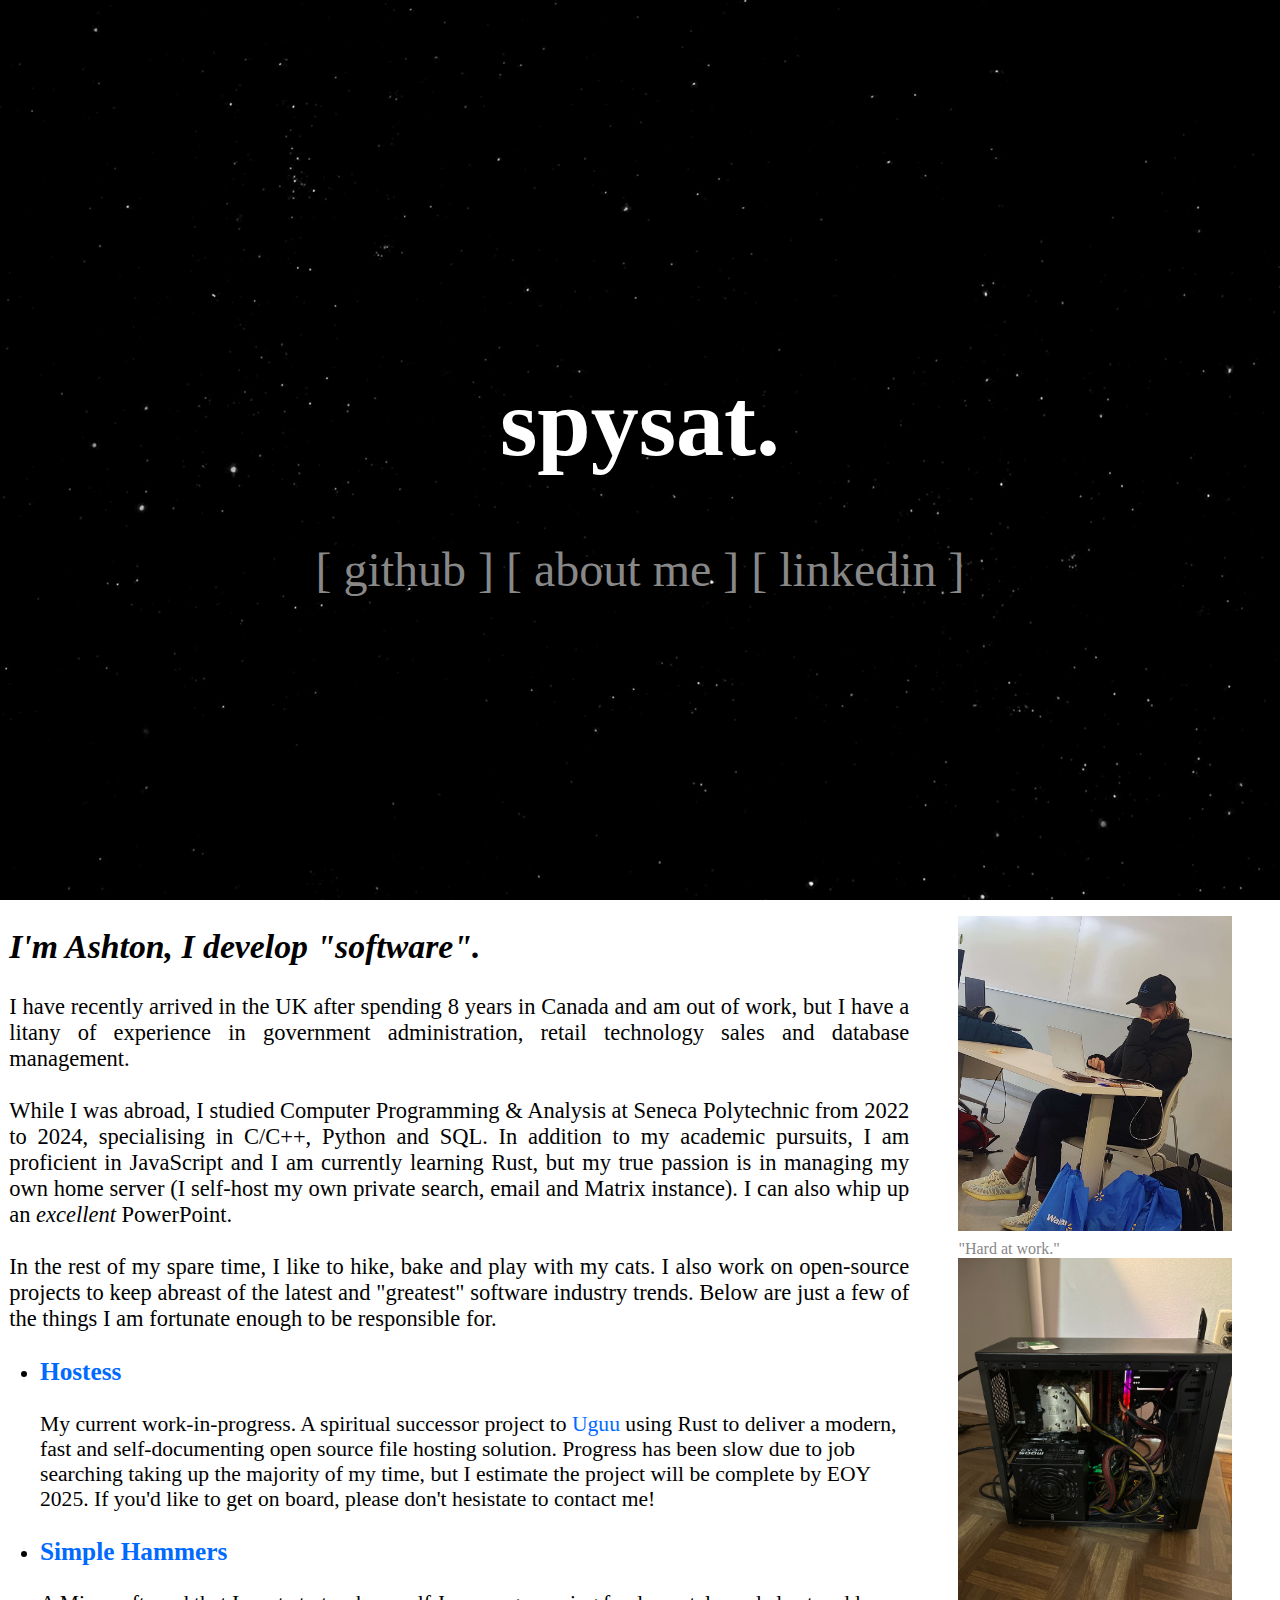
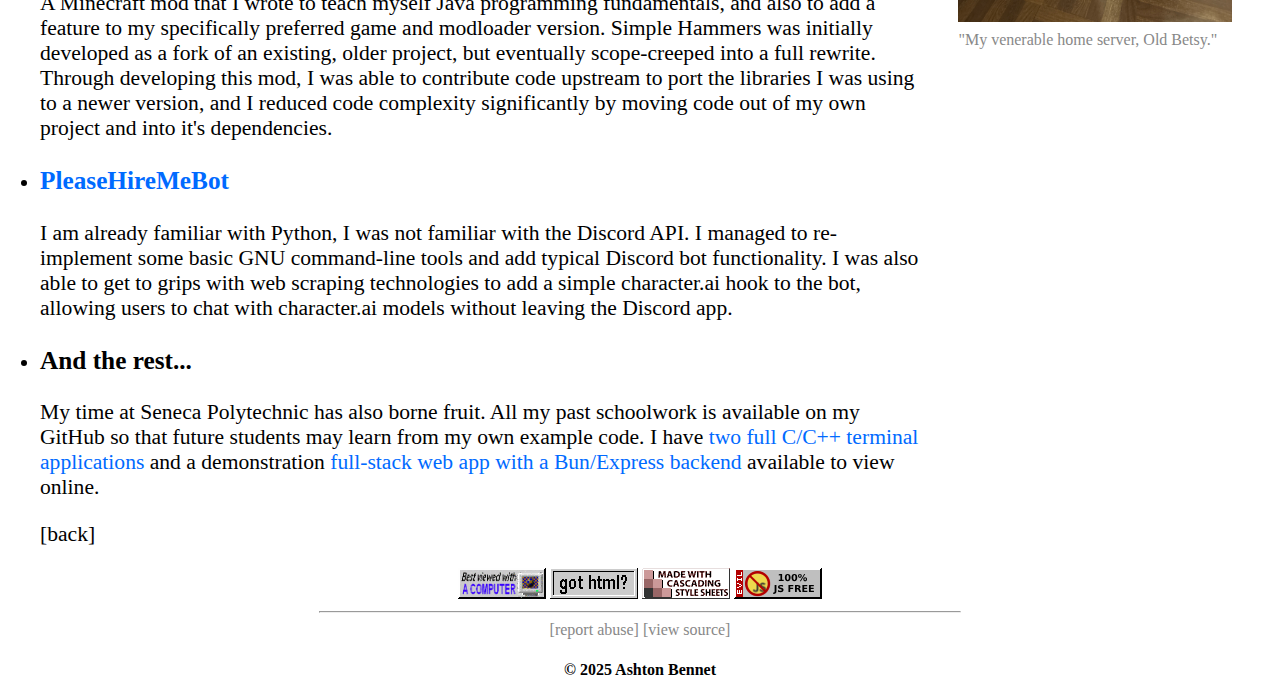
==== commit 712be76d: "Updated info for 2025." ====
--- a/index.html
+++ b/index.html
@@ -55,23 +55,35 @@
         <div id="text">
             <div id="intro">
                 <h2><i>I'm Ashton, I develop "software".</i></h2>
-                <p> I studied Computer Programming & Analysis at Seneca Polytechnic from 2022 to 2024, and I am
-                    currently in-between jobs at the moment.
-                    I am proficient in JavaScript and I am currently learning Rust, but my real expertise is
-                    administrating my home server (I run my own private search, email and Matrix instance). I can also
+                <p> I have recently arrived in the UK after spending 8 years in Canada and am out of work, but I have a
+                    litany of experience in
+                    government administration, retail technology sales and database management.
+                    <br></br>
+                    While I was abroad, I
+                    studied Computer Programming & Analysis at Seneca Polytechnic from 2022 to 2024, specialising in
+                    C/C++, Python and SQL. In addition to my academic pursuits, I am proficient in JavaScript and I am
+                    currently
+                    learning Rust, but my true passion is in
+                    managing my own home server (I self-host my own private search, email and Matrix instance). I can
+                    also
                     whip up an <i>excellent</i> PowerPoint.<br></br>
-                    In my spare time, I like to hike, bake and play with my cats. I also work on open-source projects to
-                    keep myself up-to-date with the latest and "greatest" software industry trends.
-                    Below are just a few of the things I am fortunate enough to be responsible for.</p>
+                    In the rest of my spare time, I like to hike, bake and play with my cats. I also work on open-source
+                    projects to
+                    keep abreast of the latest and "greatest" software industry trends.
+                    Below are just a few of the things I am fortunate enough to be responsible for.
+                </p>
+
             </div>
             <div id="projects">
                 <ul>
                     <li>
                         <h3><a href="https://github.com/ashtonqlb/nakai">Hostess</a></h3>
-                        <p>My current work-in-progress. A spiritual successor project to Pomf using Rust to deliver a
-                            modern, fast and self-documenting open source file hosting solution. Initial progress has
-                            been slow due to work taking up the majority of my time, but I estimate the project will be
-                            complete by EOY 2024. If you'd like to get on board, please don't hesistate to contact me!
+                        <p>My current work-in-progress. A spiritual successor project to <a
+                                href=https://github.com/nokonoko/uguu?tab=readme-ov-file#what-is-uguu>Uguu</a> using
+                            Rust to deliver a
+                            modern, fast and self-documenting open source file hosting solution. Progress has
+                            been slow due to job searching taking up the majority of my time, but I estimate the project will be
+                            complete by EOY 2025. If you'd like to get on board, please don't hesistate to contact me!
                         </p>
                     </li>
                     <li>
@@ -129,7 +141,7 @@
             <a href="mailto:ashton@spysat.net?subject=Takedown request">[report abuse]</a>
             <a href="https://github.com/ashtonqlb/spysat.net">[view source]</a>
         </nav>
-        <h4>&copy; 2024 SPYSAT LLC </h4>
+        <h4>&copy; 2025 Ashton Bennet </h4>
     </section>
 </body>
 
